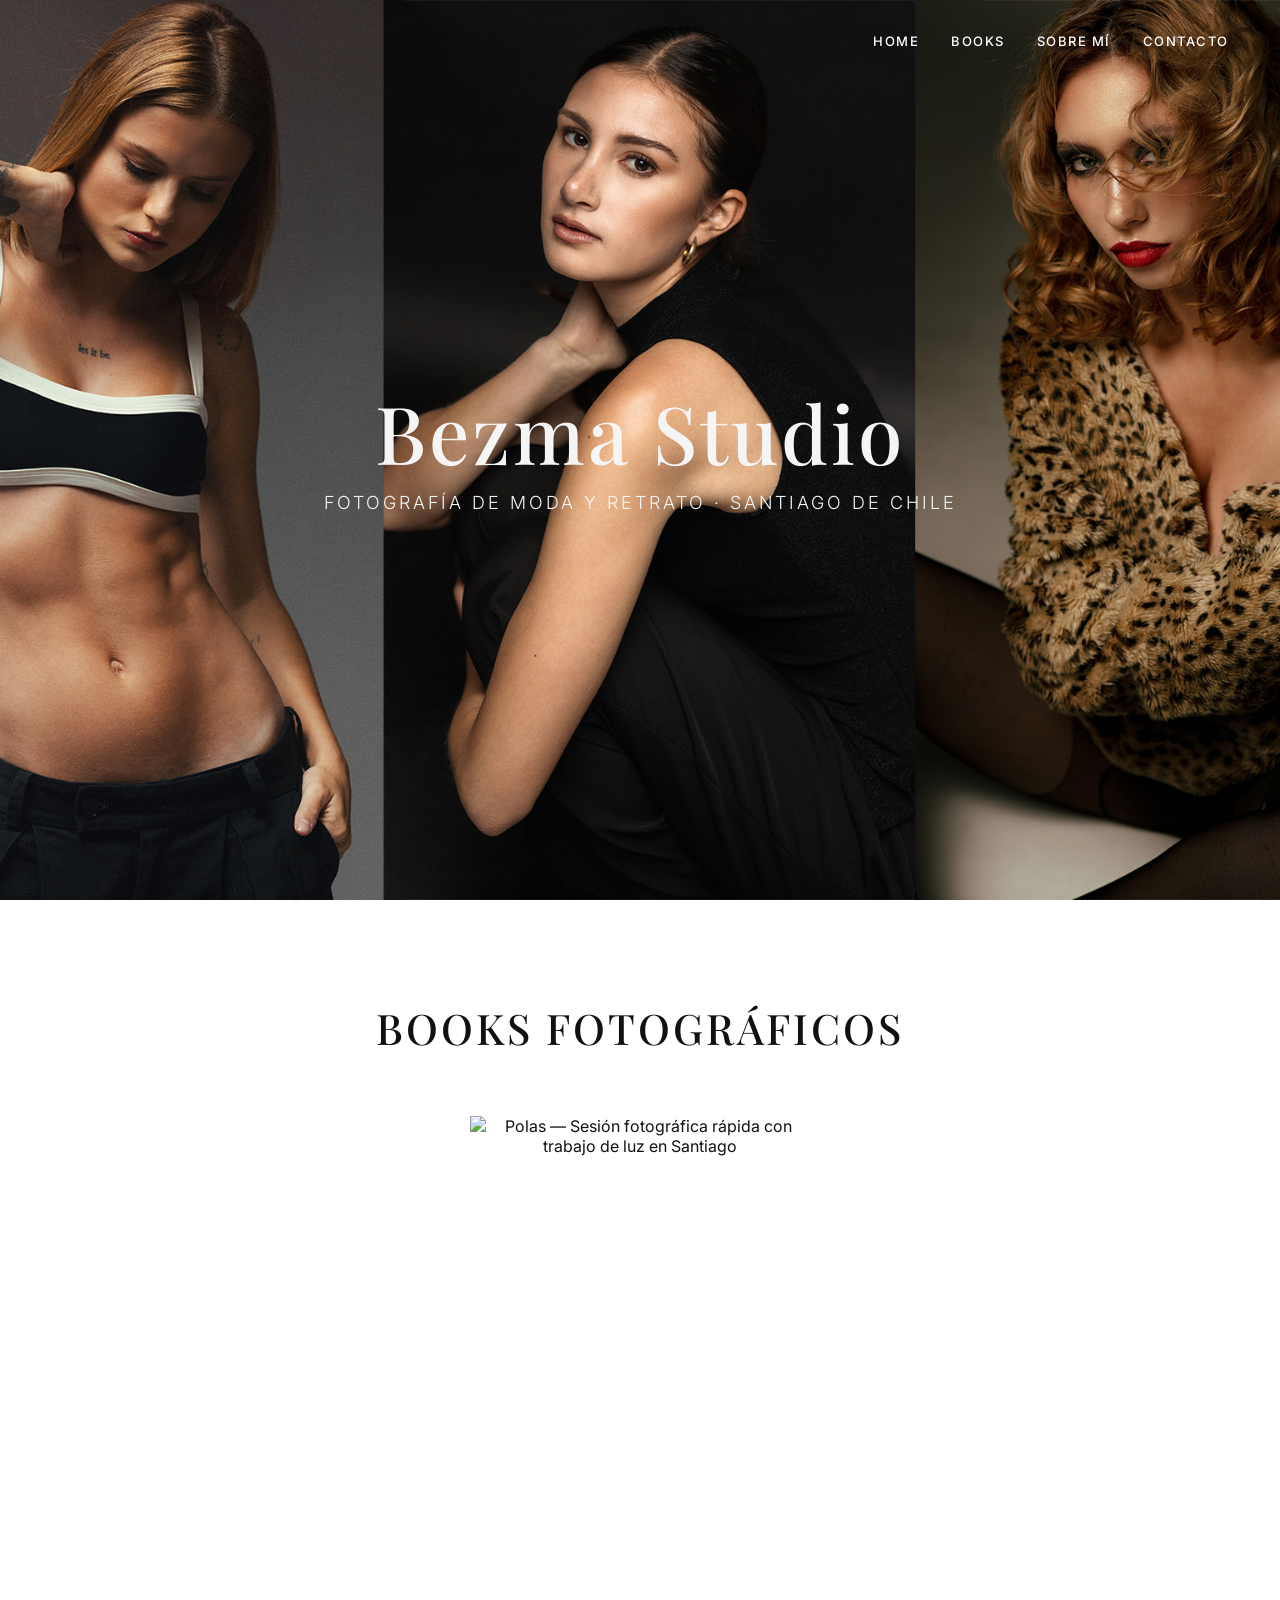
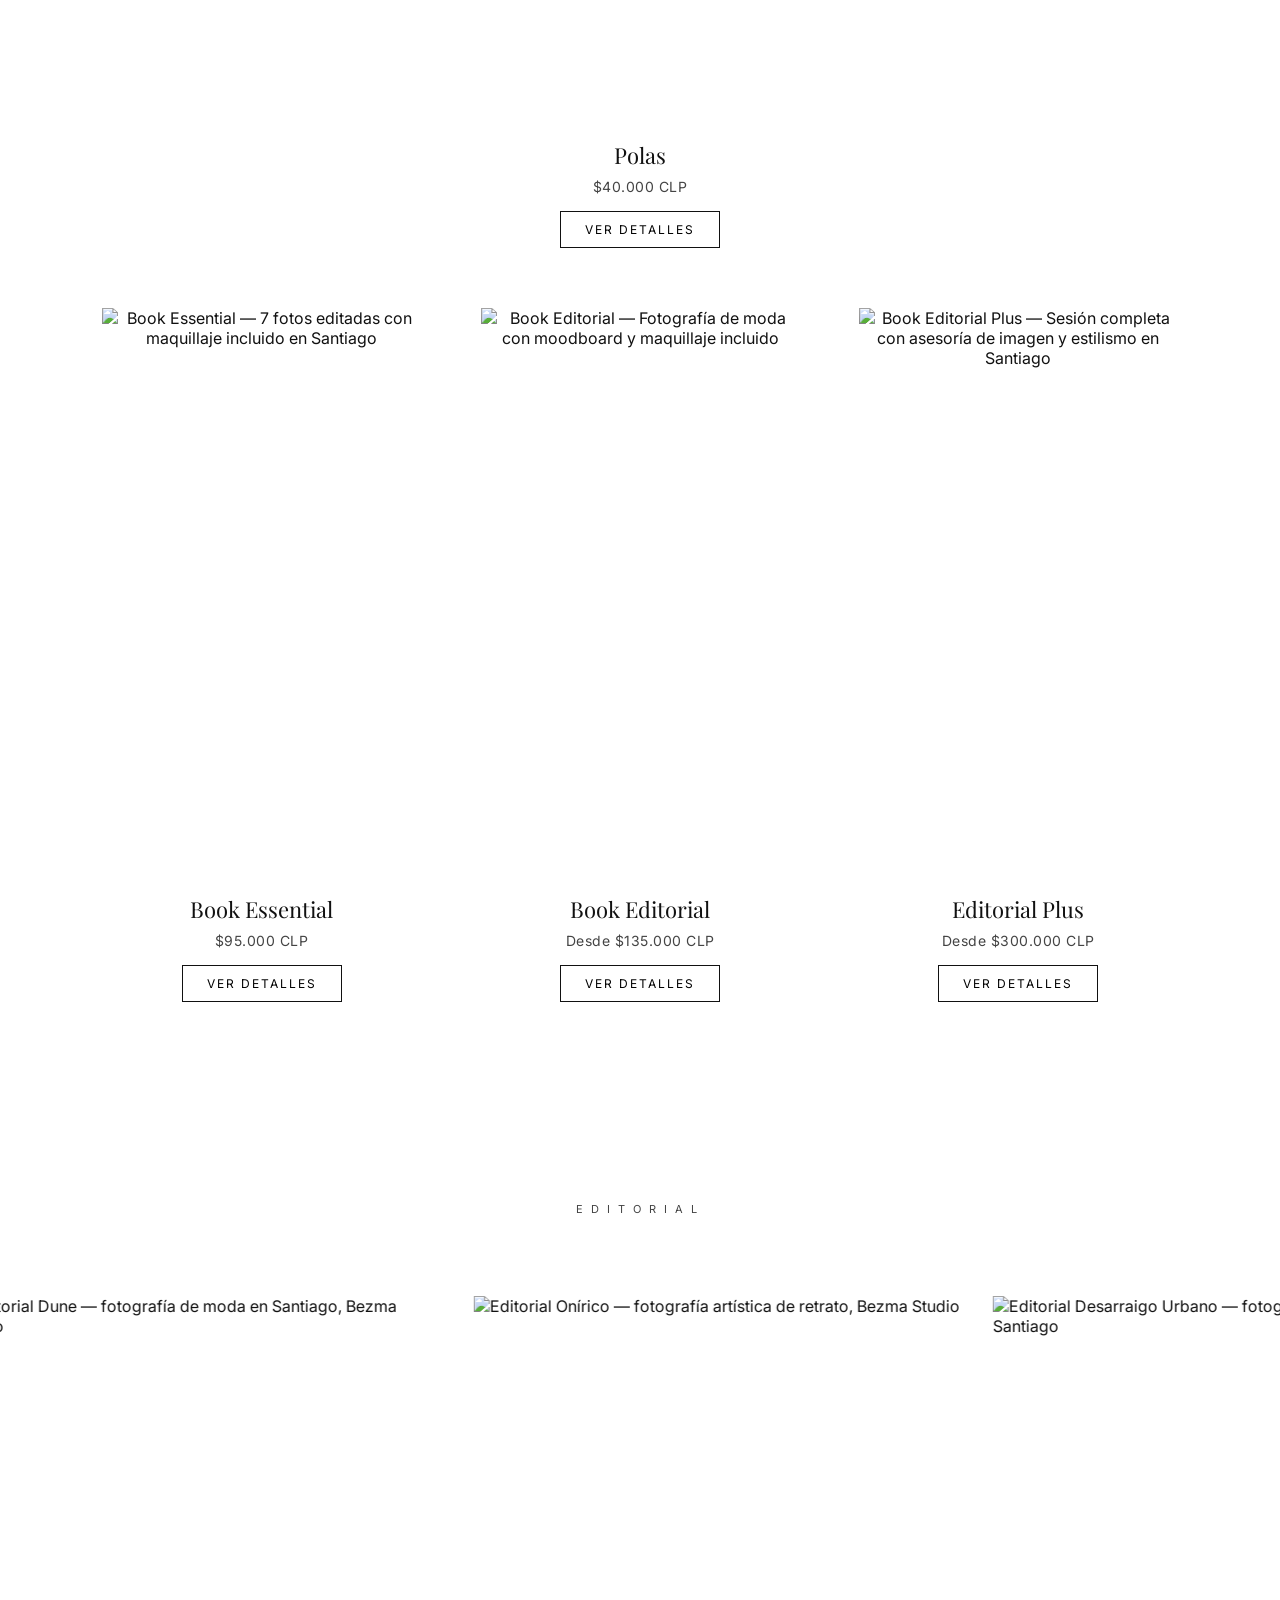
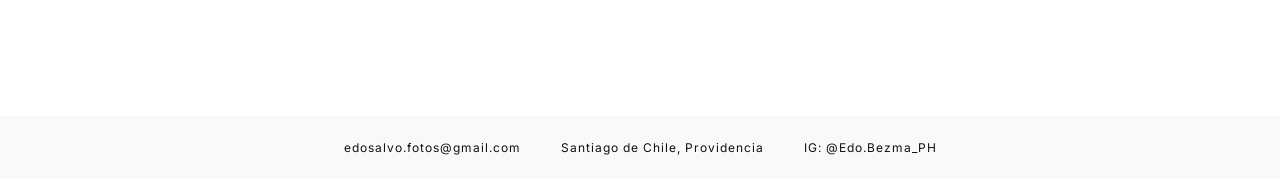
==== index.html @ b90563e1 "metadata" ====
<!DOCTYPE html>
<html lang="es">
<head>
  <meta charset="UTF-8">
  <meta name="viewport" content="width=device-width, initial-scale=1.0">

  <!-- ============================================================ -->
  <!-- SEO: TITLE TAG — Palabra clave principal + marca + ciudad    -->
  <!-- ============================================================ -->
  <title>Bezma Studio | Fotógrafo de Moda y Retrato en Santiago de Chile</title>

  <!-- ============================================================ -->
  <!-- SEO: META DESCRIPTION — 150-160 chars con keywords           -->
  <!-- ============================================================ -->
  <meta name="description" content="Bezma Studio, estudio de fotografía de moda y retrato en Santiago de Chile. Books fotográficos profesionales desde $40.000 CLP. Maquillaje incluido. Agenda tu sesión en Providencia.">

  <!-- ============================================================ -->
  <!-- SEO: KEYWORDS (secundario pero útil para contexto)           -->
  <!-- ============================================================ -->
  <meta name="keywords" content="fotógrafo moda Santiago, book fotográfico Santiago, fotografía retrato Santiago, book profesional Chile, fotógrafo Providencia, sesión fotográfica moda, Bezma Studio">

  <!-- ============================================================ -->
  <!-- SEO: CANONICAL — evita contenido duplicado                   -->
  <!-- ============================================================ -->
  <link rel="canonical" href="https://bezmastudio.com/">

  <!-- ============================================================ -->
  <!-- SEO: ROBOTS                                                  -->
  <!-- ============================================================ -->
  <meta name="robots" content="index, follow">

  <!-- ============================================================ -->
  <!-- SEO: AUTOR Y DATOS DE CONTACTO                              -->
  <!-- ============================================================ -->
  <meta name="author" content="Eduardo Bezmalinovic — Bezma Studio">

  <!-- ============================================================ -->
  <!-- OPEN GRAPH — Compartir en redes sociales (Facebook, etc.)   -->
  <!-- ============================================================ -->
  <meta property="og:type" content="website">
  <meta property="og:url" content="https://bezmastudio.com/">
  <meta property="og:title" content="Bezma Studio | Fotógrafo de Moda y Retrato en Santiago">
  <meta property="og:description" content="Books fotográficos profesionales de moda y retrato en Santiago de Chile. Maquillaje incluido. Agenda tu sesión en Providencia.">
  <meta property="og:image" content="https://bezmastudio.com/images/og-cover.jpg">
  <!-- ↑ Crea una imagen de 1200×630px llamada og-cover.jpg en tu carpeta /images -->
  <meta property="og:locale" content="es_CL">
  <meta property="og:site_name" content="Bezma Studio">

  <!-- ============================================================ -->
  <!-- TWITTER CARD — Compartir en Twitter/X                        -->
  <!-- ============================================================ -->
  <meta name="twitter:card" content="summary_large_image">
  <meta name="twitter:title" content="Bezma Studio | Fotógrafo de Moda y Retrato en Santiago">
  <meta name="twitter:description" content="Books fotográficos profesionales de moda y retrato en Santiago de Chile. Maquillaje incluido. Agenda tu sesión en Providencia.">
  <meta name="twitter:image" content="https://bezmastudio.com/images/og-cover.jpg">

  <!-- ============================================================ -->
  <!-- SCHEMA MARKUP — Datos estructurados para Google              -->
  <!-- LocalBusiness + Photographer                                 -->
  <!-- ============================================================ -->
  <script type="application/ld+json">
  {
    "@context": "https://schema.org",
    "@type": "LocalBusiness",
    "name": "Bezma Studio",
    "description": "Estudio de fotografía de moda y retrato en Santiago de Chile. Books fotográficos profesionales con maquillaje incluido.",
    "url": "https://bezmastudio.com",
    "logo": "https://bezmastudio.com/images/logo.png",
    "image": "https://bezmastudio.com/images/og-cover.jpg",
    "telephone": "",
    "email": "edosalvo.fotos@gmail.com",
    "address": {
      "@type": "PostalAddress",
      "addressLocality": "Providencia",
      "addressRegion": "Región Metropolitana",
      "addressCountry": "CL"
    },
    "geo": {
      "@type": "GeoCoordinates",
      "latitude": -33.4372,
      "longitude": -70.6225
    },
    "priceRange": "$$",
    "openingHoursSpecification": [],
    "sameAs": [
      "https://www.instagram.com/edo.bezma_ph/"
    ],
    "hasOfferCatalog": {
      "@type": "OfferCatalog",
      "name": "Books Fotográficos",
      "itemListElement": [
        {
          "@type": "Offer",
          "name": "Polas",
          "price": "40000",
          "priceCurrency": "CLP",
          "description": "Sesión fotográfica de 30 a 60 minutos. 3 cambios de ropa. Fotos con trabajo de luz, entrega el mismo día."
        },
        {
          "@type": "Offer",
          "name": "Book Essential",
          "price": "95000",
          "priceCurrency": "CLP",
          "description": "7 fotografías editadas en alta calidad. Maquillaje y peinado incluido. 2 cambios de vestuario. Dirección de poses."
        },
        {
          "@type": "Offer",
          "name": "Book Editorial",
          "price": "135000",
          "priceCurrency": "CLP",
          "description": "10 fotografías editadas en alta calidad. Maquillaje y peinado incluido. 3 cambios de vestuario. Moodboard personalizado."
        },
        {
          "@type": "Offer",
          "name": "Book Editorial Plus",
          "price": "300000",
          "priceCurrency": "CLP",
          "description": "20 fotografías editadas. Asesoría de imagen y estilismo. 4 cambios de vestuario. Exploración creativa completa."
        }
      ]
    }
  }
  </script>

  <!-- ============================================================ -->
  <!-- SCHEMA: PERSON / PHOTOGRAPHER                                -->
  <!-- ============================================================ -->
  <script type="application/ld+json">
  {
    "@context": "https://schema.org",
    "@type": "Person",
    "name": "Eduardo Bezmalinovic",
    "jobTitle": "Fotógrafo de Moda y Retrato",
    "worksFor": {
      "@type": "Organization",
      "name": "Bezma Studio"
    },
    "url": "https://bezmastudio.com/about",
    "sameAs": [
      "https://www.instagram.com/edo.bezma_ph/"
    ],
    "address": {
      "@type": "PostalAddress",
      "addressLocality": "Providencia",
      "addressRegion": "Región Metropolitana",
      "addressCountry": "CL"
    }
  }
  </script>

  <!-- ============================================================ -->
  <!-- SCHEMA: BREADCRUMB                                           -->
  <!-- ============================================================ -->
  <script type="application/ld+json">
  {
    "@context": "https://schema.org",
    "@type": "BreadcrumbList",
    "itemListElement": [
      {
        "@type": "ListItem",
        "position": 1,
        "name": "Home",
        "item": "https://bezmastudio.com/"
      }
    ]
  }
  </script>

  <!-- ============================================================ -->
  <!-- FAVICON — Agrega tu favicon en la raíz del proyecto          -->
  <!-- ============================================================ -->
  <link rel="icon" type="image/png" href="/favicon.png">
  <link rel="apple-touch-icon" href="/apple-touch-icon.png">

  <!-- ============================================================ -->
  <!-- PERFORMANCE: Preconnect a fuentes de Google                  -->
  <!-- ============================================================ -->
  <link rel="preconnect" href="https://fonts.googleapis.com">
  <link rel="preconnect" href="https://fonts.gstatic.com" crossorigin>

  <!-- Fuentes -->
  <link href="https://fonts.googleapis.com/css2?family=Inter:wght@300;400;500&family=Playfair+Display:wght@400;500;600&display=swap" rel="stylesheet">

  <!-- CSS -->
  <link rel="stylesheet" href="style.css">
</head>

<body class="home-page is-loading">

  <!-- MENÚ -->
  <header>
    <nav class="menu menu-overlay" aria-label="Navegación principal">
      <ul>
        <li><a href="#home">Home</a></li>
        <li><a href="#books">Books</a></li>
        <li><a href="/about">Sobre mí</a></li>
        <li><a href="/contact">Contacto</a></li>
      </ul>
    </nav>
  </header>


  <!-- ================================================== -->
  <!-- HOME / SLIDESHOW                                   -->
  <!-- Agrega aquí tus fotos de portada (3 recomendadas) -->
  <!-- Formato ideal: horizontal, mínimo 1920×1080px     -->
  <!-- ================================================== -->
  <section id="home" class="slideshow-section dark-section" aria-label="Fotografía de moda y retrato en Santiago de Chile">
    <div class="slideshow">

      <img src="images/slide1.jpg" class="active"
           alt="Sesión de fotografía de moda en estudio — Bezma Studio Santiago"
           crossorigin="anonymous">

      <img src="images/slide2.jpg"
           alt="Book fotográfico profesional con maquillaje incluido — Bezma Studio Providencia"
           crossorigin="anonymous">

      <img src="images/slide3.jpg"
           alt="Fotografía editorial de retrato — Bezma Studio Chile"
           crossorigin="anonymous">

    </div>

    <!-- Hero con copywriting optimizado para SEO y conversión -->
    <div class="hero-text adaptive-text dark">
      <h1>Bezma Studio</h1>
      <p>Fotografía de Moda y Retrato · Santiago de Chile</p>
      <!-- ↑ MEJORA SEO: Incluye ciudad y especialidad para búsquedas locales -->
    </div>
  </section>


  <!-- ================================================== -->
  <!-- BOOKS                                              -->
  <!-- Cada .book tiene: imagen, título, precio, desc.    -->
  <!-- ================================================== -->

  <!-- SEO: h2 con keyword de la sección -->
  <section id="books" aria-label="Books fotográficos profesionales en Santiago">
    <h2>Books Fotográficos</h2>

    <!-- POLAS -->
    <div class="books-grid books-grid--top">
      <div class="book"
           data-title="Polas"
           data-price="$40.000 CLP"
           data-description="• Todas las fotos con trabajo de luz • Se entrega el mismo día de la sesión • 3 cambios de ropa • Sesión de 30 minutos a 1 hora • No incluye maquillaje ni peinado">
        <img src="images/polas.jpg"
             alt="Polas — Sesión fotográfica rápida con trabajo de luz en Santiago"
             loading="lazy">
        <h3>Polas</h3>
        <p>$40.000 CLP</p>
        <button class="details-btn">Ver detalles</button>
      </div>
    </div>

    <!-- GRILLA DE BOOKS -->
    <div class="books-grid">

      <div class="book"
           data-title="Book Essential"
           data-price="$95.000 CLP"
           data-description="• 7 fotografías editadas en alta calidad, entregadas en formato digital • Maquillaje y peinado incluido • 2 cambios de vestuario • Dirección de poses durante toda la sesión">
        <img src="images/book1.jpg"
             alt="Book Essential — 7 fotos editadas con maquillaje incluido en Santiago"
             loading="lazy">
        <h3>Book Essential</h3>
        <p>$95.000 CLP</p>
        <button class="details-btn">Ver detalles</button>
      </div>

      <div class="book"
           data-title="Book Editorial"
           data-price="$135.000 CLP"
           data-description="• 10 fotografías editadas en alta calidad, entregadas en formato digital • Maquillaje y peinado incluido • 3 cambios de vestuario • Creación de Moodboard para trabajar en tu sesión • Dirección de poses durante la sesión">
        <img src="images/book2.jpg"
             alt="Book Editorial — Fotografía de moda con moodboard y maquillaje incluido"
             loading="lazy">
        <h3>Book Editorial</h3>
        <p>Desde $135.000 CLP</p>
        <button class="details-btn">Ver detalles</button>
      </div>

      <div class="book"
           data-title="Book Editorial Plus"
           data-price="$300.000 CLP"
           data-description="• Incluye todo el Book Editorial • 20 fotografías editadas en alta calidad, entregadas en formato digital • Asesoria de imagen y estilismo • 4 cambios de vestuario • Mayor exploración creativa y variedad de tomas dentro de la sesión">
        <img src="images/book3.jpg"
             alt="Book Editorial Plus — Sesión completa con asesoría de imagen y estilismo en Santiago"
             loading="lazy">
        <h3>Editorial Plus</h3>
        <p>Desde $300.000 CLP</p>
        <button class="details-btn">Ver detalles</button>
      </div>

    </div>
  </section>


  <!-- ================================================== -->
  <!-- EDITORIAL — CARRUSEL                               -->
  <!-- ================================================== -->
  <section class="editorial-section" id="editorial" aria-label="Editoriales fotográficas de moda">
    <h2 class="section-title">Editorial</h2>
    <div class="editorial-wrapper">
      <div class="editorial-track">

        <a href="/dune" class="editorial-card" target="_blank" rel="noopener"
           aria-label="Ver editorial Dune — fotografía de moda">
          <img src="images/editorial1.jpg"
               alt="Editorial Dune — fotografía de moda en Santiago, Bezma Studio"
               loading="lazy">
        </a>

        <a href="/onirico" class="editorial-card" target="_blank" rel="noopener"
           aria-label="Ver editorial Onírico — fotografía artística de retrato">
          <img src="images/editorial2.jpg"
               alt="Editorial Onírico — fotografía artística de retrato, Bezma Studio"
               loading="lazy">
        </a>

        <a href="/desarraigo-urbano" class="editorial-card" target="_blank" rel="noopener"
           aria-label="Ver editorial Desarraigo Urbano — fotografía de moda urbana">
          <img src="images/editorial3.jpg"
               alt="Editorial Desarraigo Urbano — fotografía de moda urbana en Santiago"
               loading="lazy">
        </a>

        <a href="/segunda-piel" class="editorial-card" target="_blank" rel="noopener"
           aria-label="Ver editorial Segunda Piel — fotografía de moda Santiago">
          <img src="images/editorial4.jpg"
               alt="Editorial Segunda Piel — fotografía de moda, Bezma Studio Chile"
               loading="lazy">
        </a>

      </div>
    </div>
  </section>


  <!-- MODAL -->
  <div id="book-modal" class="modal" role="dialog" aria-modal="true" aria-labelledby="modal-title">
    <div class="modal-content">
      <span class="close" aria-label="Cerrar">&times;</span>
      <h3 id="modal-title"></h3>
      <p id="modal-price"></p>
      <p id="modal-description"></p>
      <a id="modal-whatsapp" href="#" target="_blank" rel="noopener" class="whatsapp-btn">
        Agendar sesión
      </a>
    </div>
  </div>


  <!-- ============================================================ -->
  <!-- FOOTER con datos de contacto estructurados semánticamente    -->
  <!-- ============================================================ -->
  <footer class="footer-line" itemscope itemtype="https://schema.org/LocalBusiness">
    <div class="footer-content">
      <a href="mailto:edosalvo.fotos@gmail.com"
         itemprop="email">edosalvo.fotos@gmail.com</a>
      <span itemprop="address" itemscope itemtype="https://schema.org/PostalAddress">
        <span itemprop="addressLocality">Santiago de Chile</span>,
        <span itemprop="addressRegion">Providencia</span>
      </span>
      <a href="https://www.instagram.com/edo.bezma_ph/" target="_blank" rel="noopener"
         itemprop="sameAs">IG: @Edo.Bezma_PH</a>
    </div>
  </footer>


  <!-- JS -->
  <script src="js/menu.js"></script>
  <script src="js/home.js"></script>
  <script src="js/editorial.js"></script>
  <script src="js/modal.js"></script>
  <script src="js/pagetransitions.js"></script>

</body>
</html>
---- style.css ----
/* ============================================================
   BEZMA STUDIO — style.css
   Última revisión: producción
   ============================================================ */


/* ============================================================
   1. RESET & VARIABLES
   ============================================================ */

*, *::before, *::after {
  margin: 0;
  padding: 0;
  box-sizing: border-box;
}

:root {
  --color-bg:       #ffffff;
  --color-text:     #111111;
  --color-muted:    #444444;
  --color-border:   #111111;
  --color-footer-bg:#f9f9f9;
  --font-display:   'Playfair Display', serif;
  --font-body:      'Inter', sans-serif;
  --transition-base: 0.4s ease;
}

html {
  scroll-behavior: smooth;
}

body {
  font-family: var(--font-body);
  background: var(--color-bg);
  color: var(--color-text);
  opacity: 1;
  transition: opacity 0.5s;
  will-change: opacity;
}

/* Fade in/out para page transitions */
body.is-loading,
body.fade-out {
  opacity: 0;
}


/* ============================================================
   2. MENÚ
   ============================================================ */

.menu {
  position: fixed;
  top: 0;
  right: 0;
  width: 100%;
  z-index: 10000;
  padding: 30px 4%;
  display: flex;
  justify-content: flex-end;
  background: transparent;
  transition: opacity 0.5s ease, background 0.4s ease;
}

.menu ul {
  list-style: none;
  display: flex;
  gap: 32px;
}

.menu a {
  text-decoration: none;
  font-weight: 500;
  font-size: 13px;
  letter-spacing: 1.5px;
  text-transform: uppercase;
  transition: color var(--transition-base), opacity var(--transition-base);
}

.menu a:hover {
  opacity: 0.6;
}

/* Colores adaptativos en Home */
.menu.light a { color: #ffffff; }
.menu.dark  a { color: #111111; }

/* Páginas internas — fondo blanco fijo */
body.about-page   .menu,
body.contact-page .menu {
  background: var(--color-bg);
}

body.about-page   .menu a,
body.contact-page .menu a {
  color: var(--color-text);
}


/* ============================================================
   3. HOME — SLIDESHOW
   ============================================================ */

.slideshow-section {
  position: relative;
  height: 100vh;
  overflow: hidden;
}

.slideshow img {
  width: 100%;
  height: 100%;
  object-fit: cover;
  position: absolute;
  top: 0;
  left: 0;
  opacity: 0;
  transition: opacity 2s ease;
  /* Evita taint en canvas para getBrightness */
  cross-origin: anonymous;
}

.slideshow img.active {
  opacity: 1;
}


/* ============================================================
   4. HERO
   ============================================================ */

.hero-text {
  position: absolute;
  top: 50%;
  left: 50%;
  transform: translate(-50%, -50%);
  text-align: center;
  will-change: transform;
  pointer-events: none;
}

.hero-text h1 {
  font-family: var(--font-display);
  font-size: clamp(44px, 8vw, 80px);
  font-weight: 500;
  letter-spacing: 3px;
  line-height: 1.1;
}

.hero-text p {
  font-family: var(--font-body);
  font-size: clamp(13px, 2vw, 18px);
  margin-top: 16px;
  letter-spacing: 3px;
  font-weight: 300;
  text-transform: uppercase;
}

.adaptive-text.light { color: #f5f5f5; }
.adaptive-text.dark  { color: #111111; }


/* ============================================================
   5. BOOKS
   ============================================================ */

section {
  scroll-margin-top: 100px;
}

#books {
  min-height: 100vh;
  padding: 100px 8% 80px;
  text-align: center;
  display: flex;
  flex-direction: column;
}

#books h2 {
  font-family: var(--font-display);
  font-size: clamp(28px, 4vw, 42px);
  font-weight: 500;
  letter-spacing: 3px;
  margin-bottom: 60px;
  text-transform: uppercase;
}

.books-grid {
  display: grid;
  grid-template-columns: repeat(auto-fit, minmax(280px, 1fr));
  gap: 60px;
}

.book img {
  width: 100%;
  height: auto;
  aspect-ratio: 9 / 16; /* proporción vertical 1080×1920 */
  object-fit: cover;
  transition: transform var(--transition-base);
  cursor: pointer;
  display: block;
}

.book img:hover {
  transform: scale(1.03);
}

.book h3 {
  font-family: var(--font-display);
  font-size: 22px;
  margin-top: 20px;
  font-weight: 400;
}

.book p {
  font-family: var(--font-body);
  font-size: 14px;
  margin: 8px 0 16px;
  color: var(--color-muted);
  letter-spacing: 0.5px;
}

.book button {
  font-family: var(--font-body);
  font-size: 12px;
  letter-spacing: 2px;
  text-transform: uppercase;
  padding: 10px 24px;
  border: 1px solid var(--color-border);
  background: transparent;
  cursor: pointer;
  transition: background var(--transition-base), color var(--transition-base);
}

.book button:hover {
  background: var(--color-text);
  color: var(--color-bg);
}


/* ============================================================
   6. EDITORIAL — CARRUSEL INFINITO
   ============================================================ */

.editorial-section {
  padding: 120px 0 100px;
  overflow: hidden;
  background: var(--color-bg);
}

.section-title {
  text-align: center;
  font-family: var(--font-body);
  font-size: 11px;
  letter-spacing: 8px;
  font-weight: 400;
  text-transform: uppercase;
  margin-bottom: 80px;
  color: var(--color-muted);
}

.editorial-wrapper {
  position: relative;
  overflow: hidden;
  width: 100%;
  cursor: grab;
}

.editorial-wrapper:active {
  cursor: grabbing;
}

.editorial-track {
  display: flex;
  gap: 32px;
  will-change: transform;
}

.editorial-card {
  flex: 0 0 38%;
  text-decoration: none;
  color: inherit;
  display: block;
}

.editorial-card img {
  width: 100%;
  height: 320px;
  object-fit: cover;
  transition: transform 0.6s ease;
  display: block;
}

.editorial-card:hover img {
  transform: scale(1.04);
}

.editorial-card h3 {
  margin-top: 16px;
  font-family: var(--font-display);
  font-size: 16px;
  letter-spacing: 2px;
  font-weight: 400;
  text-align: center;
}


/* ============================================================
   7. MODAL
   ============================================================ */

.modal {
  display: none;
  position: fixed;
  z-index: 50000;
  inset: 0;
  background: rgba(0, 0, 0, 0.45);
  justify-content: center;
  align-items: center;
  padding: 20px;
}

.modal-content {
  background: rgba(255, 255, 255, 0.96);
  backdrop-filter: blur(12px);
  -webkit-backdrop-filter: blur(12px);
  padding: 48px 40px;
  border-radius: 4px;
  width: 100%;
  max-width: 560px;
  max-height: 90vh;
  overflow-y: auto;
  text-align: left;
  position: relative;
}

.modal-content h3 {
  font-family: var(--font-display);
  font-size: 28px;
  font-weight: 400;
  margin-bottom: 16px;
}

.modal-content p {
  font-family: var(--font-body);
  font-size: 15px;
  line-height: 1.7;
  color: var(--color-muted);
  margin-bottom: 10px;
}

.modal .close {
  position: absolute;
  top: 16px;
  right: 20px;
  font-size: 24px;
  cursor: pointer;
  color: var(--color-text);
  font-weight: 300;
  line-height: 1;
  transition: opacity var(--transition-base);
}

.modal .close:hover {
  opacity: 0.5;
}


/* ============================================================
   8. ABOUT
   ============================================================ */

/* Desktop: página estática sin scroll */
body.about-page {
  overflow: hidden;
  height: 100vh;
}

.about-section {
  height: 100vh;
  display: flex;
  justify-content: center;
  align-items: center;
  padding: 120px 8% 80px;
  box-sizing: border-box;
  overflow: hidden;
}

/* Móvil: scroll libre, todo visible */
@media screen and (max-width: 600px) {
  body.about-page {
    overflow-y: auto;
    height: auto;
  }

  .about-section {
    height: auto;
    min-height: 100vh;
    overflow: visible;
    padding: 100px 6% 40px;
  }

  .about-container {
    flex-direction: column;
    align-items: center;
    text-align: center;
    gap: 24px;
  }

  .about-image img {
    width: 160px;
  }

  .about-text h2 {
    font-size: 26px;
    margin-bottom: 14px;
  }

  .about-text p {
    font-size: 14px;
    line-height: 1.75;
  }
}

.about-container {
  display: flex;
  align-items: center;
  justify-content: center;
  gap: clamp(40px, 6vw, 100px);
  max-width: 1000px;
  margin: 0 auto;
  width: 100%;
}

.about-image {
  flex: 0 0 auto;
}

.about-image img {
  width: clamp(180px, 25vw, 320px);
  height: auto;
  object-fit: cover;
  display: block;
}

.about-text {
  flex: 1;
  min-width: 0;
  max-width: 500px;
}

.about-text h2 {
  font-family: var(--font-display);
  font-size: clamp(28px, 4vw, 42px);
  font-weight: 400;
  margin-bottom: 28px;
}

.about-text p {
  font-family: var(--font-body);
  font-size: 15px;
  line-height: 1.85;
  margin-bottom: 18px;
  color: var(--color-muted);
}


/* ============================================================
   9. CONTACT
   ============================================================ */

.page-wrapper {
  display: flex;
  flex-direction: column;
  min-height: 100vh;
}

main.contact-main {
  flex: 1;
  display: flex;
  align-items: center;
  justify-content: center;
  padding: 120px 8% 60px;
}

.contact-section {
  text-align: center;
}

.contact-section h2 {
  font-family: var(--font-display);
  font-size: clamp(28px, 4vw, 42px);
  font-weight: 400;
  margin-bottom: 24px;
}

.contact-section p {
  font-family: var(--font-body);
  font-size: 15px;
  line-height: 1.7;
  margin-bottom: 14px;
  color: var(--color-muted);
}

.social-links {
  margin-top: 32px;
}

.social-links a {
  font-family: var(--font-body);
  display: inline-block;
  color: var(--color-text);
  text-decoration: none;
  font-size: 13px;
  letter-spacing: 2px;
  text-transform: uppercase;
  border-bottom: 1px solid var(--color-text);
  padding-bottom: 2px;
  transition: opacity var(--transition-base);
}

.social-links a:hover {
  opacity: 0.5;
}


/* ============================================================
   10. FOOTER
   ============================================================ */

footer.footer-line {
  padding: 24px 8%;
  background: var(--color-footer-bg);
  font-family: var(--font-body);
  font-size: 12px;
  letter-spacing: 1px;
  color: var(--color-text);
  display: flex;
  justify-content: center;
  align-items: center;
}

.footer-content {
  display: flex;
  justify-content: center;
  align-items: center;
  gap: 40px;
  flex-wrap: wrap;
  text-align: center;
}

footer.footer-line a {
  color: var(--color-text);
  text-decoration: none;
  transition: opacity var(--transition-base);
}

footer.footer-line a:hover {
  opacity: 0.5;
}


/* ============================================================
   11. RESPONSIVE
   ============================================================ */

@media screen and (max-width: 900px) {
  .editorial-card { flex: 0 0 60%; }
  .editorial-card img { height: 280px; }
}

@media screen and (max-width: 600px) {
  /* Menú */
  .menu {
    padding: 18px 5%;
  }
  .menu ul {
    gap: 20px;
  }
  .menu a {
    font-size: 11px;
    letter-spacing: 1px;
  }

  /* About */
  .about-container {
    flex-direction: column;
    text-align: center;
  }
  .about-text p {
    font-size: 14px;
  }

  /* Editorial */
  .editorial-card { flex: 0 0 85%; }
  .editorial-card img { height: 260px; }

  /* Footer — legible en móvil */
  .footer-content {
    gap: 16px;
    font-size: 11px;
  }
  footer.footer-line {
    padding: 20px 5%;
  }

  /* Modal */
  .modal-content {
    padding: 36px 24px;
  }
}


/* ============================================================
   MODAL — lista de descripción
   ============================================================ */

#modal-description ul {
  list-style: none;
  margin-top: 8px;
}

#modal-description ul li {
  font-family: var(--font-body);
  font-size: 14px;
  line-height: 1.7;
  color: var(--color-muted);
  padding: 6px 0;
  border-bottom: 1px solid rgba(0,0,0,0.06);
  padding-left: 16px;
  position: relative;
}

#modal-description ul li::before {
  content: '—';
  position: absolute;
  left: 0;
  color: #bbb;
}


/* ============================================================
   MODAL — botón Agendar (WhatsApp)
   ============================================================ */

.whatsapp-btn {
  display: inline-block;
  margin-top: 28px;
  padding: 12px 32px;
  font-family: var(--font-body);
  font-size: 12px;
  letter-spacing: 2.5px;
  text-transform: uppercase;
  text-decoration: none;
  color: var(--color-bg);
  background: var(--color-text);
  border: 1px solid var(--color-text);
  transition: background 0.3s ease, color 0.3s ease;
  cursor: pointer;
}

.whatsapp-btn:hover {
  background: transparent;
  color: var(--color-text);
}


/* ============================================================
   BOOKS — card Polas centrada arriba
   ============================================================ */

.books-grid--top {
  display: flex;
  justify-content: center;
  margin-bottom: 60px;
}

.books-grid--top .book {
  width: 100%;
  max-width: 340px;
}


/* ============================================================
   MODAL — aparición suave
   ============================================================ */

.modal {
  opacity: 0;
  transition: opacity 0.35s ease;
  pointer-events: none;
}

.modal.is-open {
  opacity: 1;
  pointer-events: all;
}

.modal-content {
  transform: translateY(18px);
  transition: transform 0.4s cubic-bezier(0.22, 1, 0.36, 1), opacity 0.35s ease;
  opacity: 0;
}

.modal.is-open .modal-content {
  transform: translateY(0);
  opacity: 1;
}
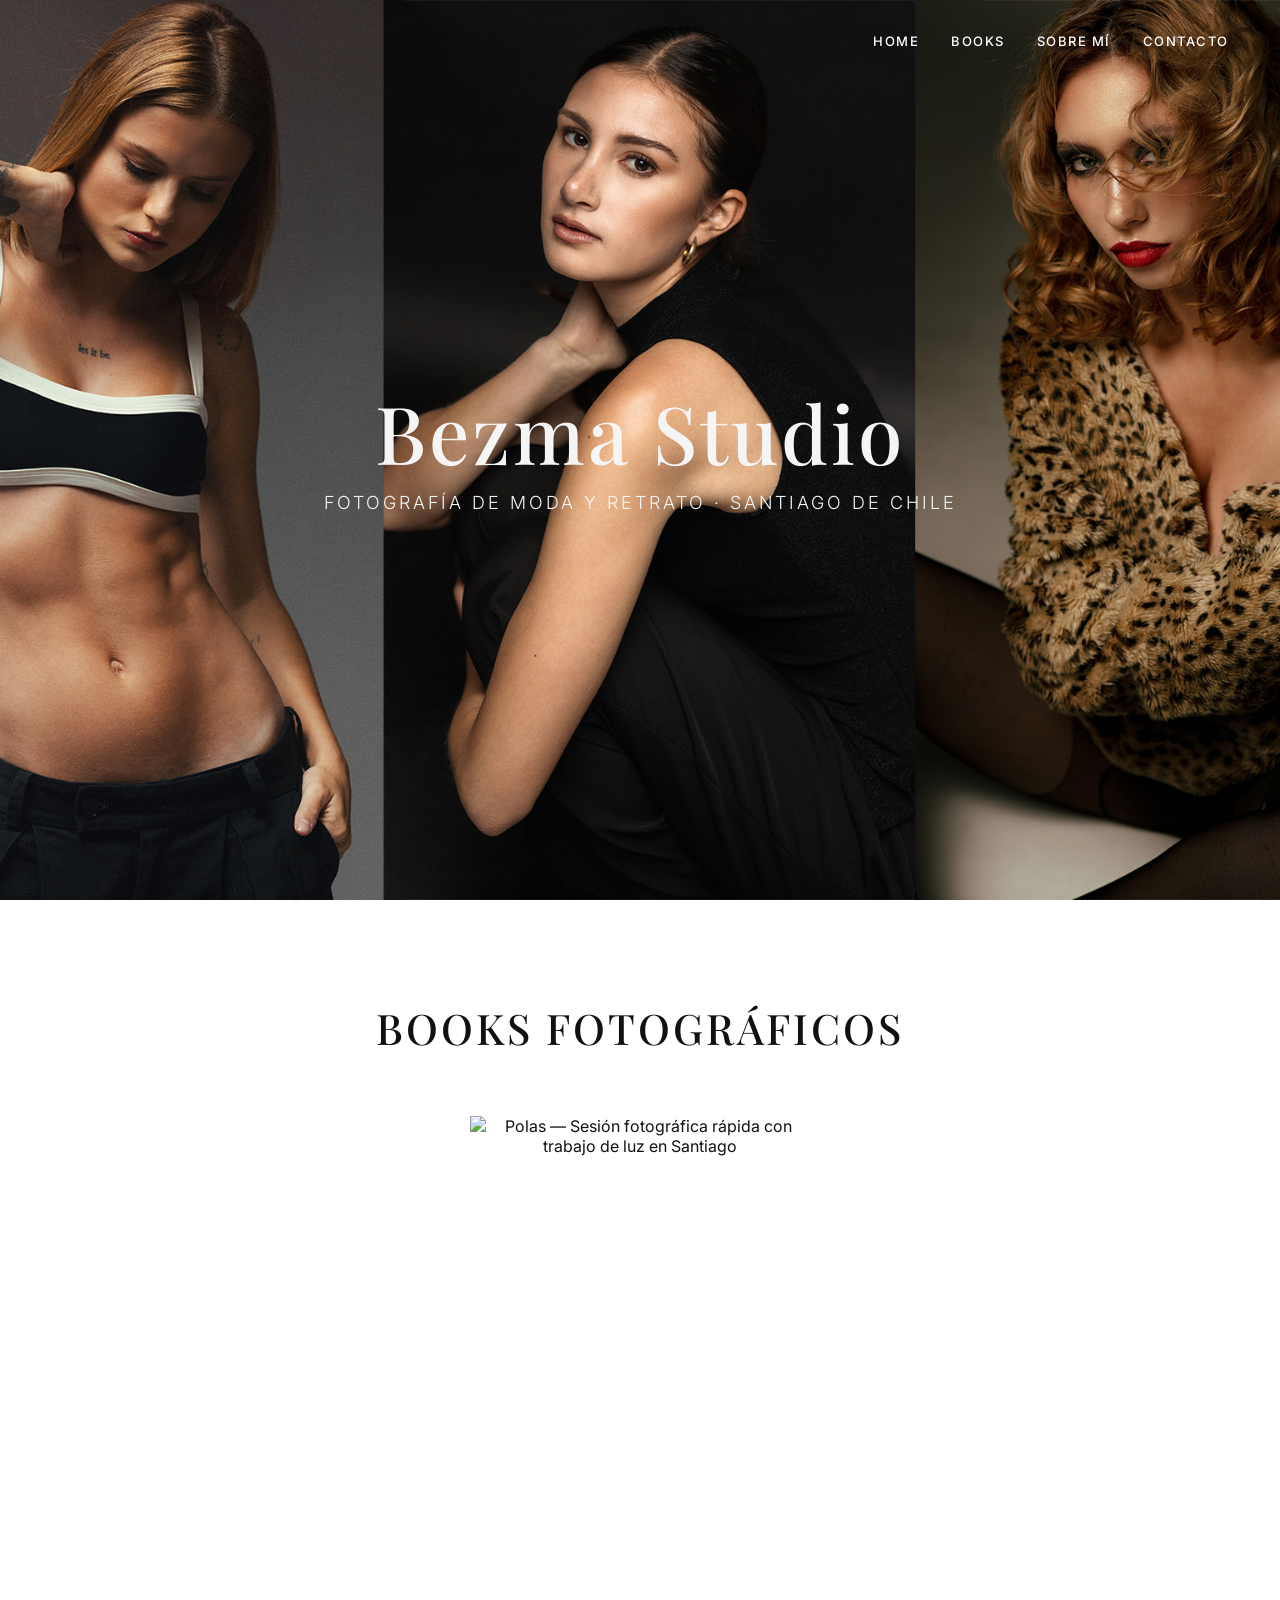
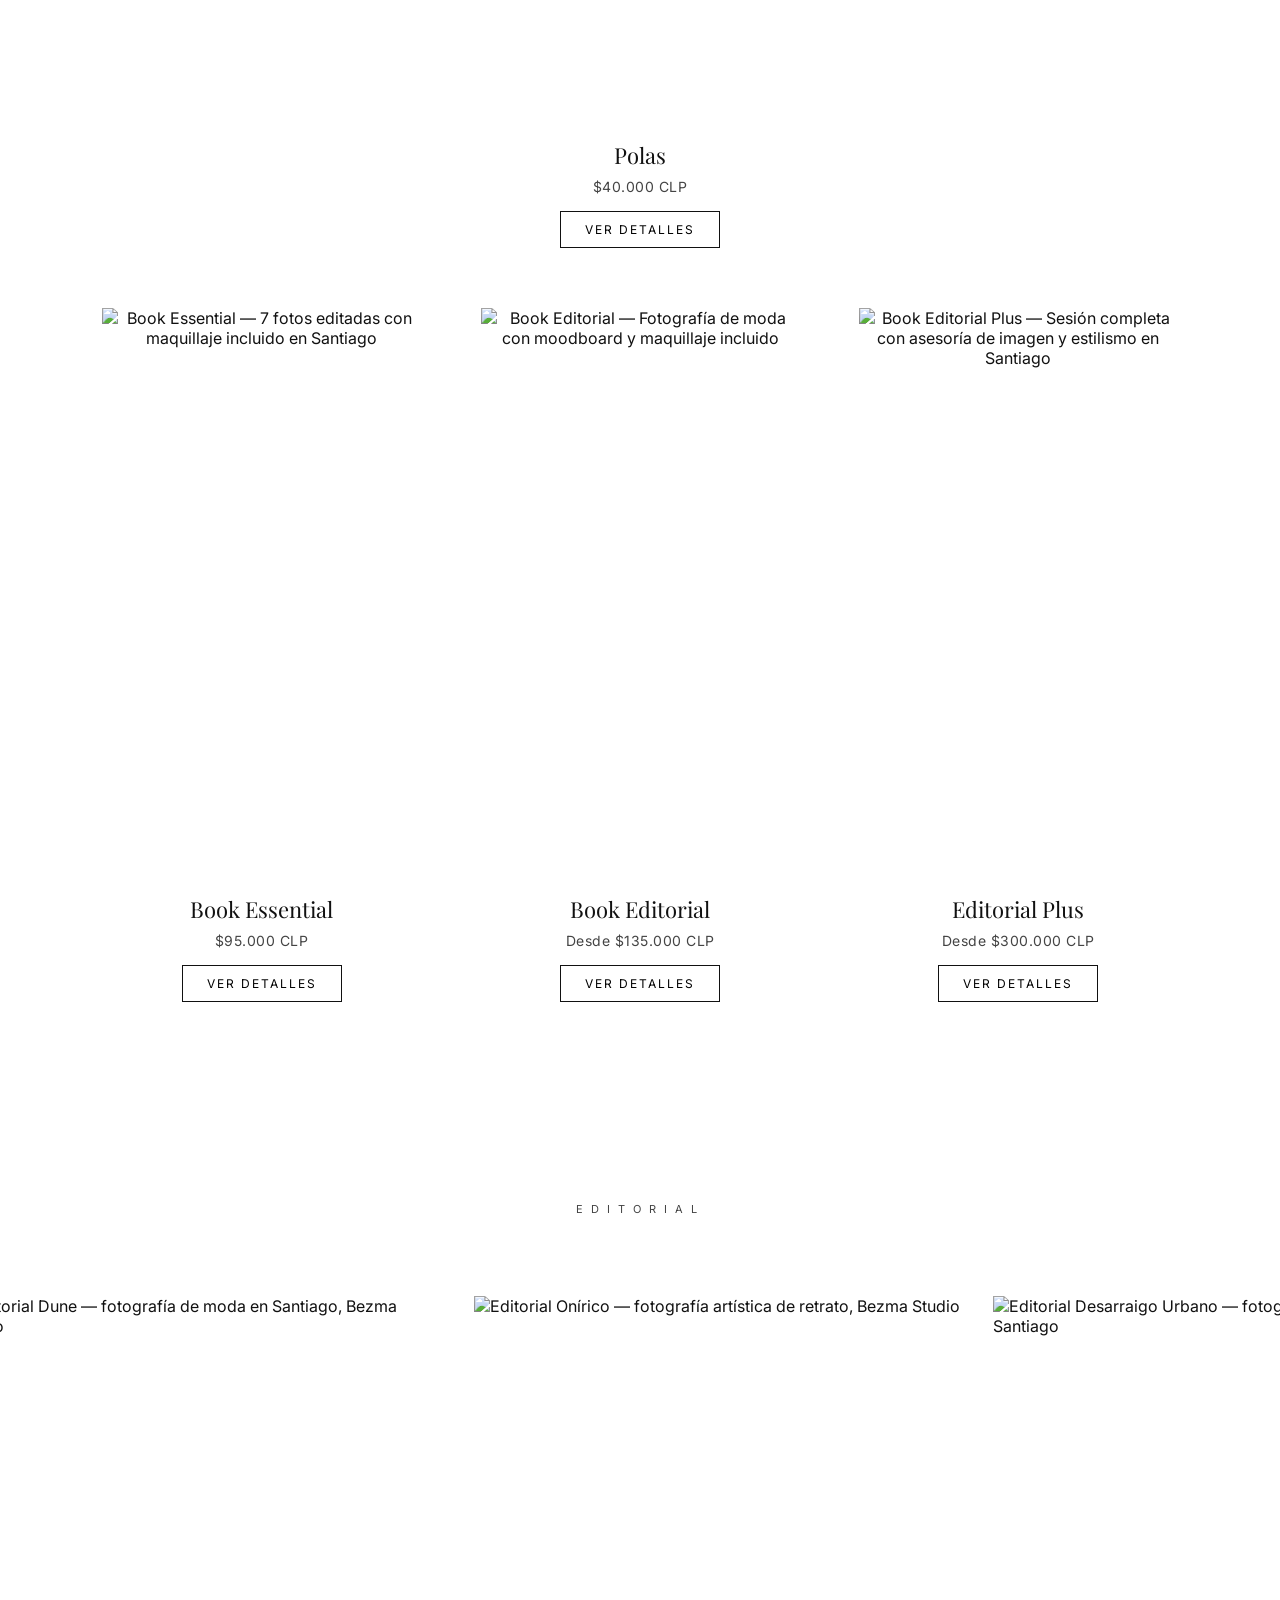
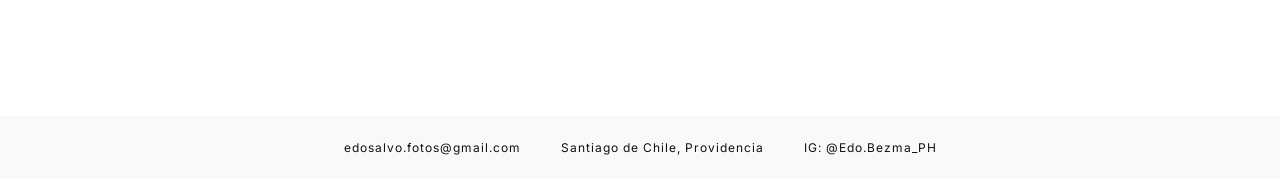
==== commit 22f3ca8e: "x" ====
--- a/index.html
+++ b/index.html
@@ -354,7 +354,7 @@
 
 
   <!-- ============================================================ -->
-  <!-- FOOTER con datos de contacto estructurados semánticamente    -->
+  <!-- FOOTER con datos de contacto estructurados semánticamente     -->
   <!-- ============================================================ -->
   <footer class="footer-line" itemscope itemtype="https://schema.org/LocalBusiness">
     <div class="footer-content">
--- a/style.css
+++ b/style.css
@@ -705,4 +705,4 @@
 .modal.is-open .modal-content {
   transform: translateY(0);
   opacity: 1;
-}
+}
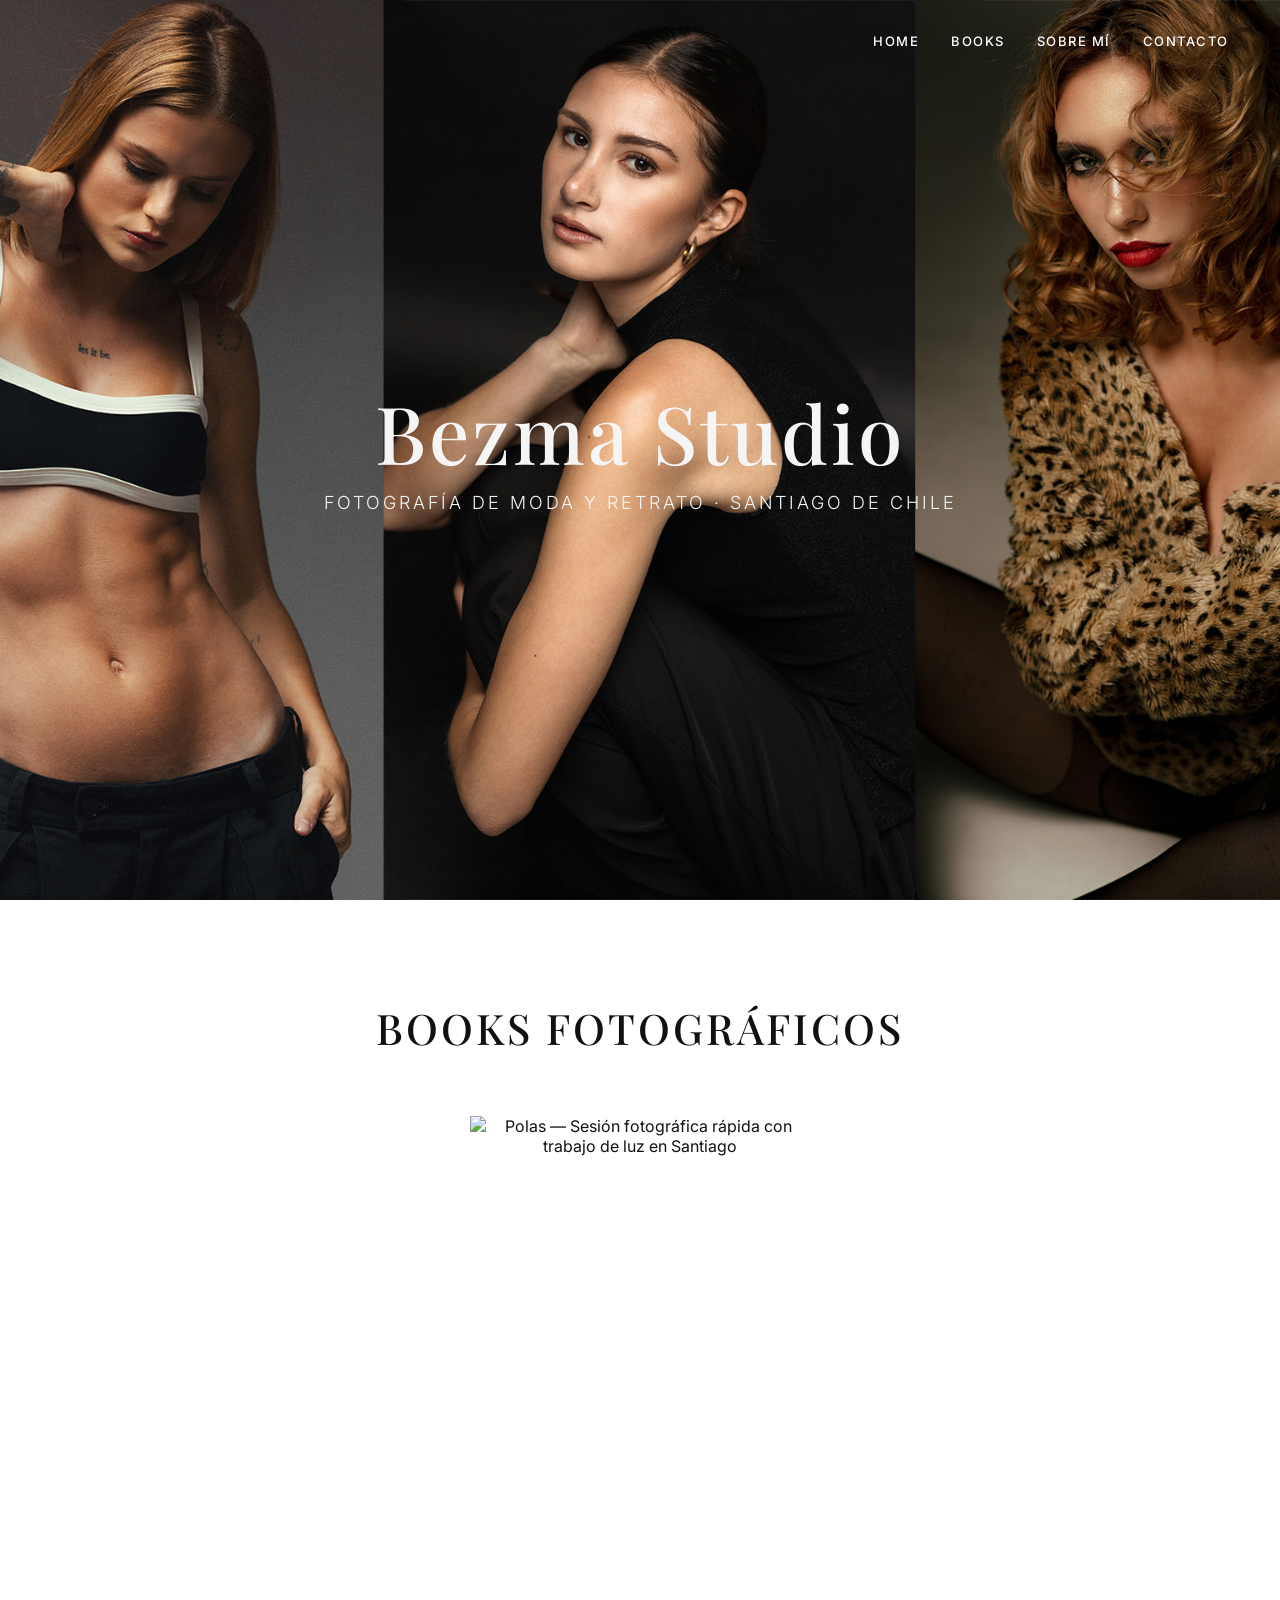
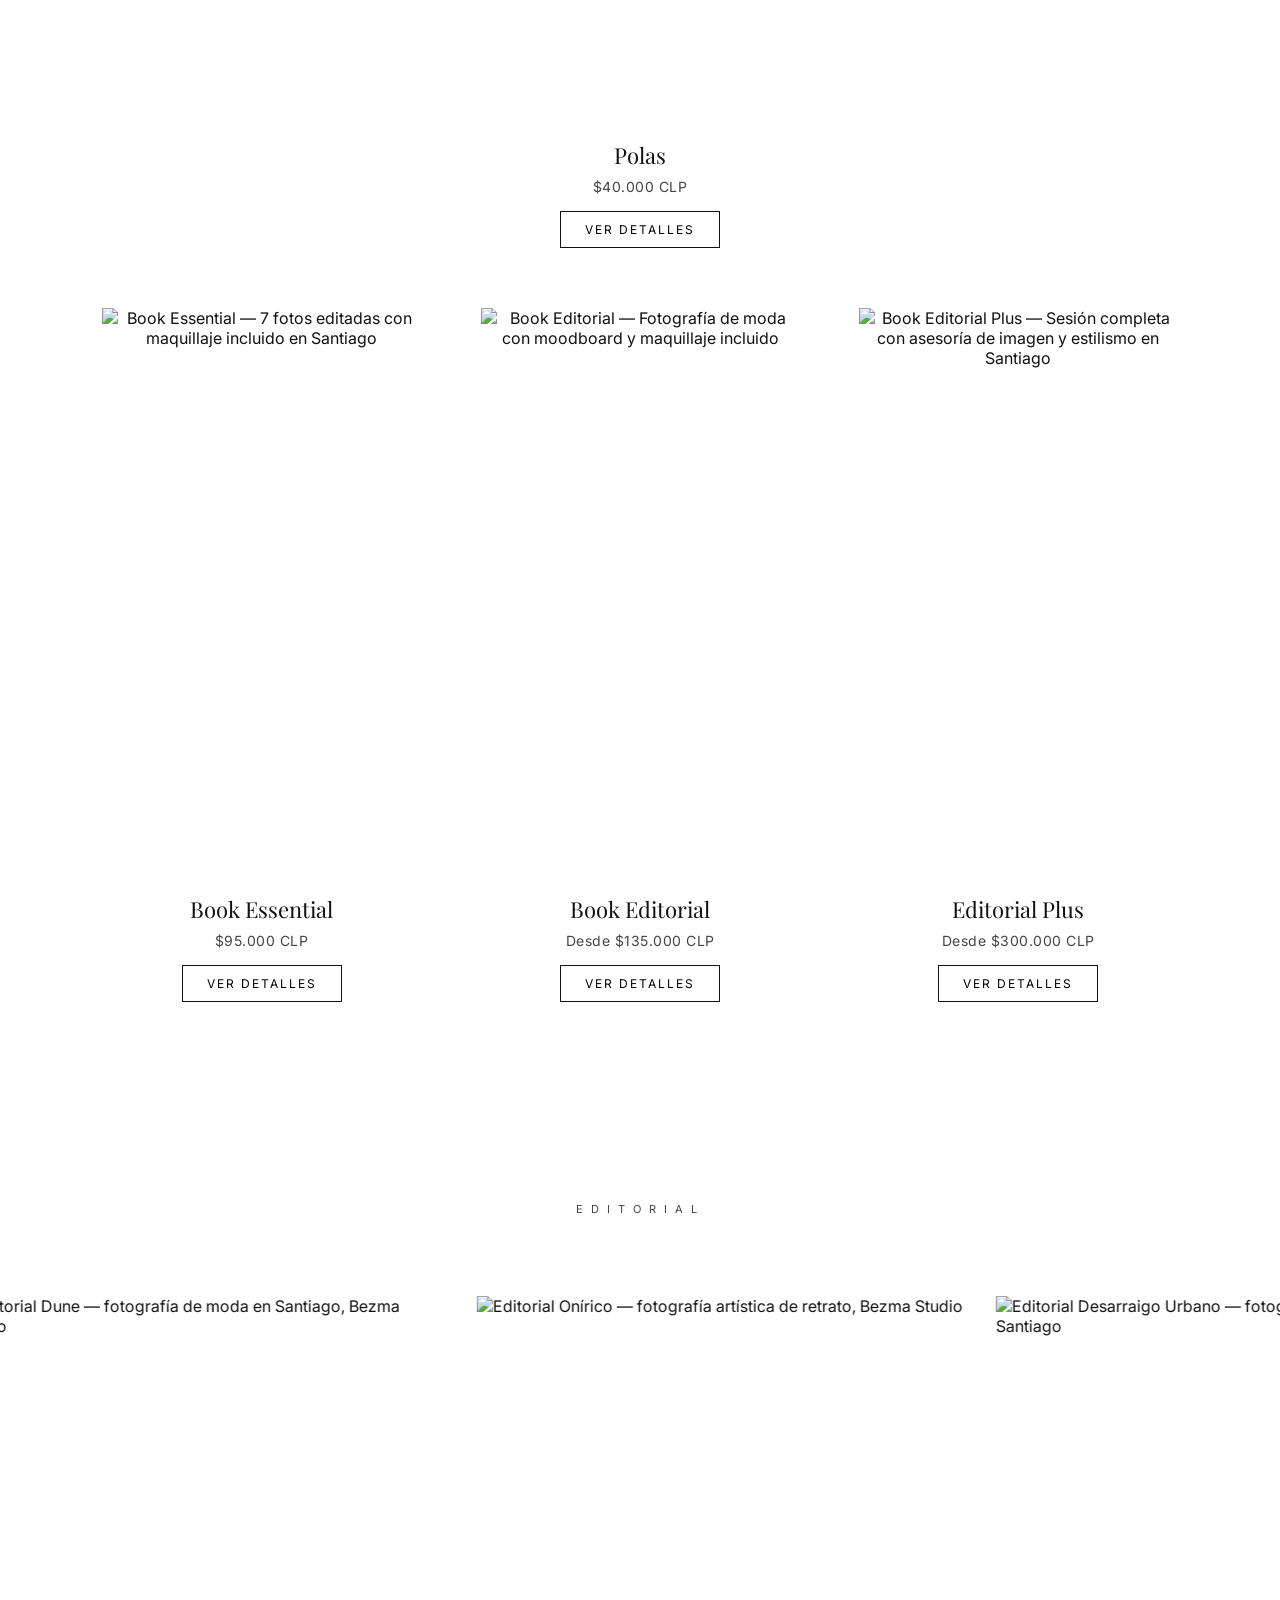
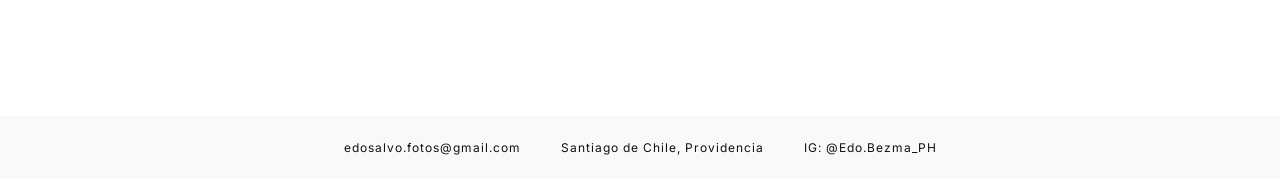
==== commit 3641eb33: "Update index.html" ====
--- a/index.html
+++ b/index.html
@@ -354,7 +354,7 @@
 
 
   <!-- ============================================================ -->
-  <!-- FOOTER con datos de contacto estructurados semánticamente     -->
+  <!-- FOOTER con datos de contacto estructurados semánticamente    -->
   <!-- ============================================================ -->
   <footer class="footer-line" itemscope itemtype="https://schema.org/LocalBusiness">
     <div class="footer-content">
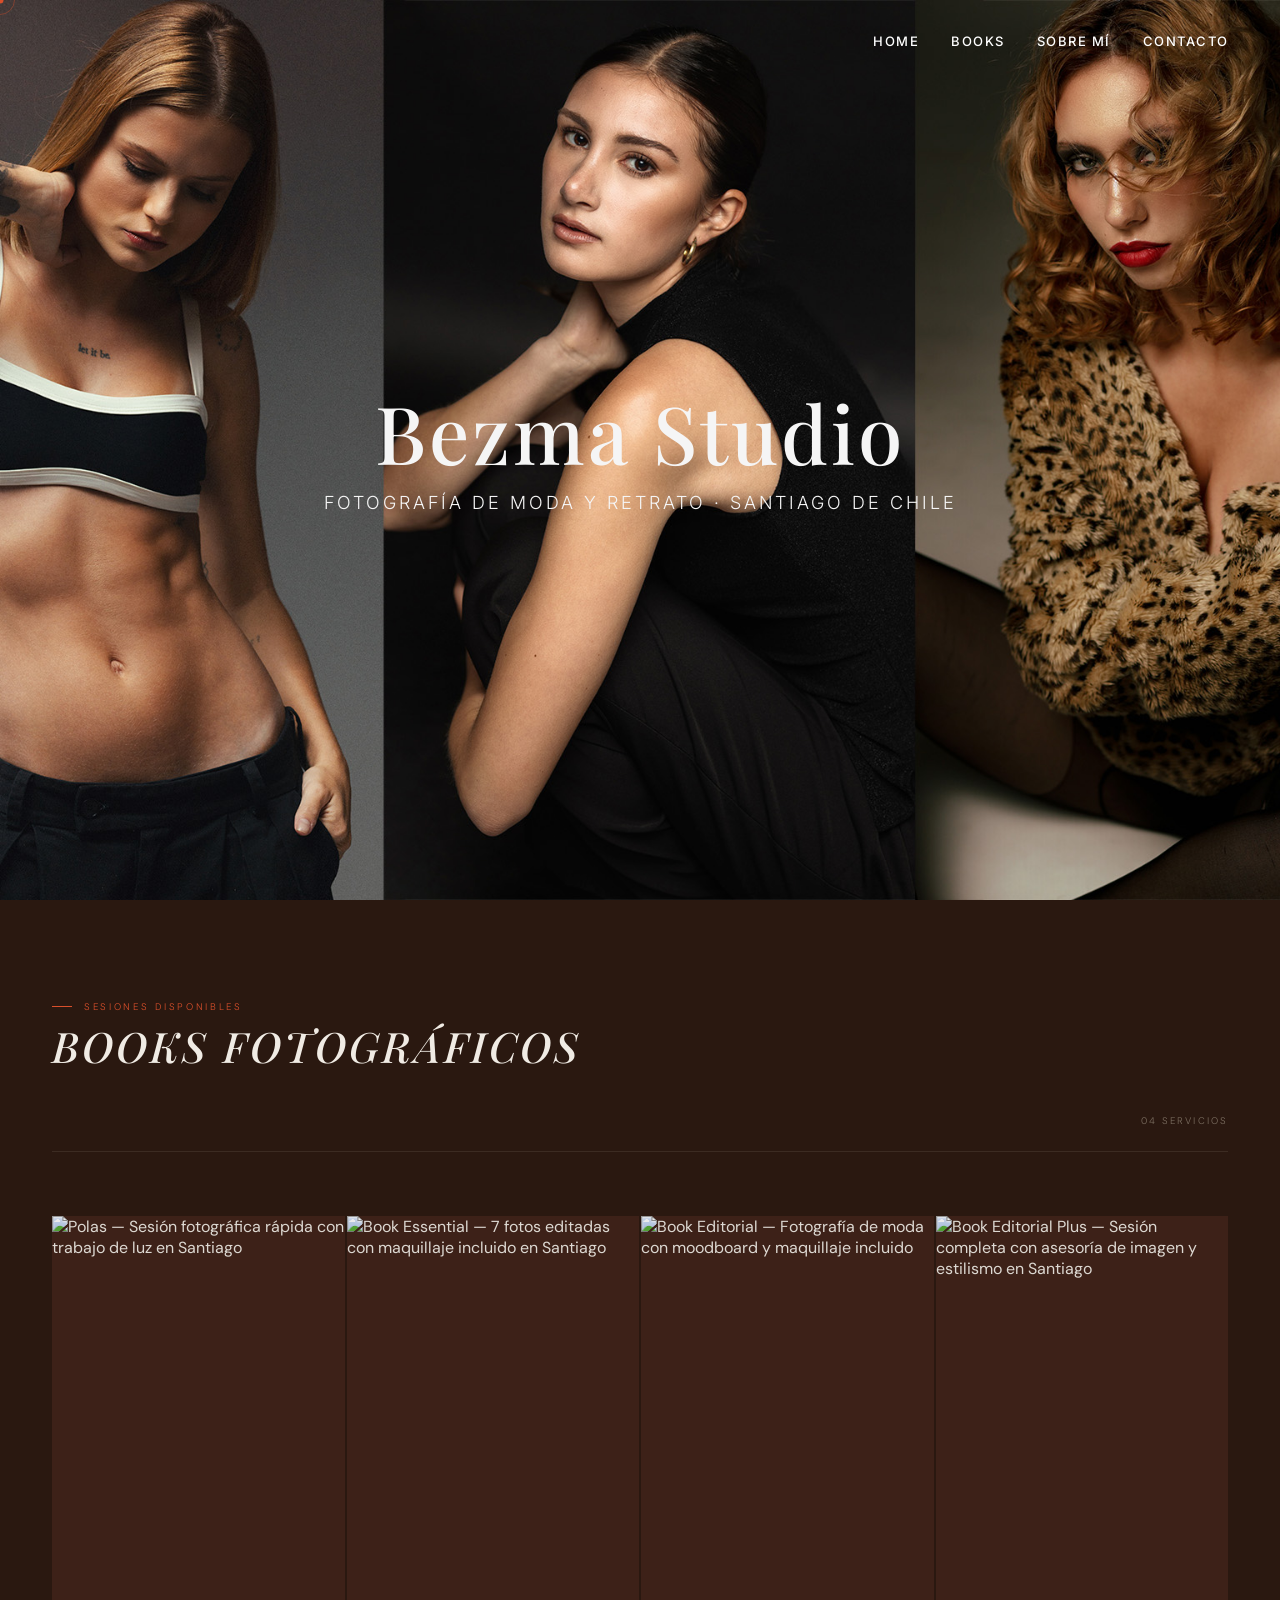
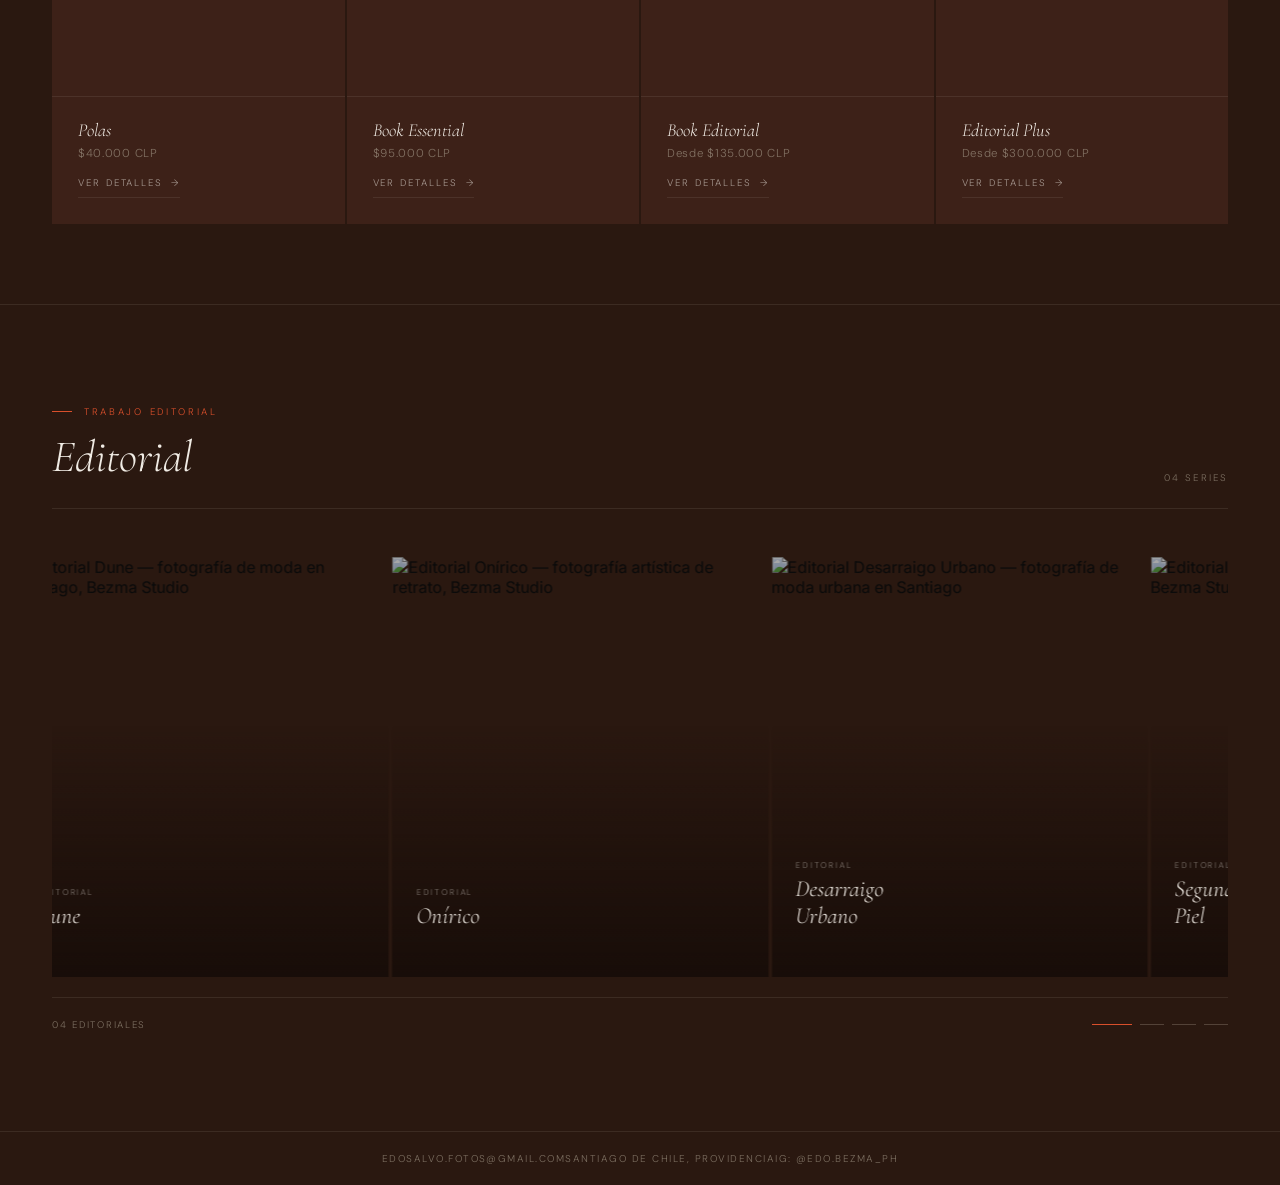
==== commit 21782aa1: "editoriales y mas" ====
--- a/index.html
+++ b/index.html
@@ -3,191 +3,610 @@
 <head>
   <meta charset="UTF-8">
   <meta name="viewport" content="width=device-width, initial-scale=1.0">
-
-  <!-- ============================================================ -->
-  <!-- SEO: TITLE TAG — Palabra clave principal + marca + ciudad    -->
-  <!-- ============================================================ -->
   <title>Bezma Studio | Fotógrafo de Moda y Retrato en Santiago de Chile</title>
-
-  <!-- ============================================================ -->
-  <!-- SEO: META DESCRIPTION — 150-160 chars con keywords           -->
-  <!-- ============================================================ -->
   <meta name="description" content="Bezma Studio, estudio de fotografía de moda y retrato en Santiago de Chile. Books fotográficos profesionales desde $40.000 CLP. Maquillaje incluido. Agenda tu sesión en Providencia.">
-
-  <!-- ============================================================ -->
-  <!-- SEO: KEYWORDS (secundario pero útil para contexto)           -->
-  <!-- ============================================================ -->
   <meta name="keywords" content="fotógrafo moda Santiago, book fotográfico Santiago, fotografía retrato Santiago, book profesional Chile, fotógrafo Providencia, sesión fotográfica moda, Bezma Studio">
-
-  <!-- ============================================================ -->
-  <!-- SEO: CANONICAL — evita contenido duplicado                   -->
-  <!-- ============================================================ -->
   <link rel="canonical" href="https://bezmastudio.com/">
-
-  <!-- ============================================================ -->
-  <!-- SEO: ROBOTS                                                  -->
-  <!-- ============================================================ -->
   <meta name="robots" content="index, follow">
-
-  <!-- ============================================================ -->
-  <!-- SEO: AUTOR Y DATOS DE CONTACTO                              -->
-  <!-- ============================================================ -->
   <meta name="author" content="Eduardo Bezmalinovic — Bezma Studio">
-
-  <!-- ============================================================ -->
-  <!-- OPEN GRAPH — Compartir en redes sociales (Facebook, etc.)   -->
-  <!-- ============================================================ -->
   <meta property="og:type" content="website">
   <meta property="og:url" content="https://bezmastudio.com/">
   <meta property="og:title" content="Bezma Studio | Fotógrafo de Moda y Retrato en Santiago">
   <meta property="og:description" content="Books fotográficos profesionales de moda y retrato en Santiago de Chile. Maquillaje incluido. Agenda tu sesión en Providencia.">
   <meta property="og:image" content="https://bezmastudio.com/images/og-cover.jpg">
-  <!-- ↑ Crea una imagen de 1200×630px llamada og-cover.jpg en tu carpeta /images -->
   <meta property="og:locale" content="es_CL">
   <meta property="og:site_name" content="Bezma Studio">
-
-  <!-- ============================================================ -->
-  <!-- TWITTER CARD — Compartir en Twitter/X                        -->
-  <!-- ============================================================ -->
   <meta name="twitter:card" content="summary_large_image">
   <meta name="twitter:title" content="Bezma Studio | Fotógrafo de Moda y Retrato en Santiago">
-  <meta name="twitter:description" content="Books fotográficos profesionales de moda y retrato en Santiago de Chile. Maquillaje incluido. Agenda tu sesión en Providencia.">
+  <meta name="twitter:description" content="Books fotográficos profesionales de moda y retrato en Santiago de Chile.">
   <meta name="twitter:image" content="https://bezmastudio.com/images/og-cover.jpg">
 
-  <!-- ============================================================ -->
-  <!-- SCHEMA MARKUP — Datos estructurados para Google              -->
-  <!-- LocalBusiness + Photographer                                 -->
-  <!-- ============================================================ -->
   <script type="application/ld+json">
-  {
-    "@context": "https://schema.org",
-    "@type": "LocalBusiness",
-    "name": "Bezma Studio",
-    "description": "Estudio de fotografía de moda y retrato en Santiago de Chile. Books fotográficos profesionales con maquillaje incluido.",
-    "url": "https://bezmastudio.com",
-    "logo": "https://bezmastudio.com/images/logo.png",
-    "image": "https://bezmastudio.com/images/og-cover.jpg",
-    "telephone": "",
-    "email": "edosalvo.fotos@gmail.com",
-    "address": {
-      "@type": "PostalAddress",
-      "addressLocality": "Providencia",
-      "addressRegion": "Región Metropolitana",
-      "addressCountry": "CL"
-    },
-    "geo": {
-      "@type": "GeoCoordinates",
-      "latitude": -33.4372,
-      "longitude": -70.6225
-    },
-    "priceRange": "$$",
-    "openingHoursSpecification": [],
-    "sameAs": [
-      "https://www.instagram.com/edo.bezma_ph/"
-    ],
-    "hasOfferCatalog": {
-      "@type": "OfferCatalog",
-      "name": "Books Fotográficos",
-      "itemListElement": [
-        {
-          "@type": "Offer",
-          "name": "Polas",
-          "price": "40000",
-          "priceCurrency": "CLP",
-          "description": "Sesión fotográfica de 30 a 60 minutos. 3 cambios de ropa. Fotos con trabajo de luz, entrega el mismo día."
-        },
-        {
-          "@type": "Offer",
-          "name": "Book Essential",
-          "price": "95000",
-          "priceCurrency": "CLP",
-          "description": "7 fotografías editadas en alta calidad. Maquillaje y peinado incluido. 2 cambios de vestuario. Dirección de poses."
-        },
-        {
-          "@type": "Offer",
-          "name": "Book Editorial",
-          "price": "135000",
-          "priceCurrency": "CLP",
-          "description": "10 fotografías editadas en alta calidad. Maquillaje y peinado incluido. 3 cambios de vestuario. Moodboard personalizado."
-        },
-        {
-          "@type": "Offer",
-          "name": "Book Editorial Plus",
-          "price": "300000",
-          "priceCurrency": "CLP",
-          "description": "20 fotografías editadas. Asesoría de imagen y estilismo. 4 cambios de vestuario. Exploración creativa completa."
-        }
-      ]
-    }
-  }
+  {"@context":"https://schema.org","@type":"LocalBusiness","name":"Bezma Studio","description":"Estudio de fotografía de moda y retrato en Santiago de Chile.","url":"https://bezmastudio.com","email":"edosalvo.fotos@gmail.com","telephone":"+56978979883","address":{"@type":"PostalAddress","addressLocality":"Providencia","addressRegion":"Región Metropolitana","addressCountry":"CL"},"geo":{"@type":"GeoCoordinates","latitude":-33.4372,"longitude":-70.6225},"priceRange":"$$","sameAs":["https://www.instagram.com/edo.bezma_ph/"]}
   </script>
-
-  <!-- ============================================================ -->
-  <!-- SCHEMA: PERSON / PHOTOGRAPHER                                -->
-  <!-- ============================================================ -->
   <script type="application/ld+json">
-  {
-    "@context": "https://schema.org",
-    "@type": "Person",
-    "name": "Eduardo Bezmalinovic",
-    "jobTitle": "Fotógrafo de Moda y Retrato",
-    "worksFor": {
-      "@type": "Organization",
-      "name": "Bezma Studio"
-    },
-    "url": "https://bezmastudio.com/about",
-    "sameAs": [
-      "https://www.instagram.com/edo.bezma_ph/"
-    ],
-    "address": {
-      "@type": "PostalAddress",
-      "addressLocality": "Providencia",
-      "addressRegion": "Región Metropolitana",
-      "addressCountry": "CL"
-    }
-  }
+  {"@context":"https://schema.org","@type":"Person","name":"Eduardo Bezmalinovic","jobTitle":"Fotógrafo de Moda y Retrato","worksFor":{"@type":"Organization","name":"Bezma Studio"},"url":"https://bezmastudio.com/about","sameAs":["https://www.instagram.com/edo.bezma_ph/"]}
   </script>
 
-  <!-- ============================================================ -->
-  <!-- SCHEMA: BREADCRUMB                                           -->
-  <!-- ============================================================ -->
-  <script type="application/ld+json">
-  {
-    "@context": "https://schema.org",
-    "@type": "BreadcrumbList",
-    "itemListElement": [
-      {
-        "@type": "ListItem",
-        "position": 1,
-        "name": "Home",
-        "item": "https://bezmastudio.com/"
-      }
-    ]
-  }
-  </script>
-
-  <!-- ============================================================ -->
-  <!-- FAVICON — Agrega tu favicon en la raíz del proyecto          -->
-  <!-- ============================================================ -->
   <link rel="icon" type="image/png" href="/favicon.png">
   <link rel="apple-touch-icon" href="/apple-touch-icon.png">
-
-  <!-- ============================================================ -->
-  <!-- PERFORMANCE: Preconnect a fuentes de Google                  -->
-  <!-- ============================================================ -->
   <link rel="preconnect" href="https://fonts.googleapis.com">
   <link rel="preconnect" href="https://fonts.gstatic.com" crossorigin>
 
-  <!-- Fuentes -->
-  <link href="https://fonts.googleapis.com/css2?family=Inter:wght@300;400;500&family=Playfair+Display:wght@400;500;600&display=swap" rel="stylesheet">
-
-  <!-- CSS -->
+  <!--
+    Cargamos AMBAS familias tipográficas:
+    - Inter + Playfair Display → los necesita style.css (hero, menú, etc.)
+    - Cormorant Garamond + DM Sans → nueva estética editorial
+  -->
+  <link href="https://fonts.googleapis.com/css2?family=Inter:wght@300;400;500&family=Playfair+Display:wght@400;500;600&family=Cormorant+Garamond:ital,wght@0,300;0,400;1,300;1,400;1,500&family=DM+Sans:wght@200;300;400&display=swap" rel="stylesheet">
+
+  <!-- style.css existente — controla hero, slideshow, menú, modal -->
   <link rel="stylesheet" href="style.css">
+
+  <style>
+    /* ══════════════════════════════════════════════════
+       TOKENS — misma paleta que contact.html y about.html
+       No tocan nada de style.css: usan nombres distintos
+    ══════════════════════════════════════════════════ */
+    :root {
+      --h-bg:           #2a1810;
+      --h-bg-mid:       #3d2118;
+      --h-bg-light:     #4a2b1e;
+      --h-border:        rgba(168,156,140,0.14);
+      --h-border-hover:  rgba(168,156,140,0.32);
+      --h-tango:        #d94f2b;
+      --h-tango-dim:    rgba(217,79,43,0.10);
+      --h-text:         #f0ebe4;
+      --h-text-mid:     rgba(240,235,228,0.58);
+      --h-text-muted:   rgba(168,156,140,0.65);
+      --h-serif:  'Cormorant Garamond', Georgia, serif;
+      --h-sans:   'DM Sans', sans-serif;
+      --h-ease:   cubic-bezier(0.25, 0.1, 0.25, 1);
+    }
+
+    /* ── CURSOR personalizado (igual que contact/about) ── */
+    .cursor      { position: fixed; width: 7px; height: 7px; background: var(--h-tango); border-radius: 50%; pointer-events: none; z-index: 99999; transform: translate(-50%,-50%); }
+    .cursor-ring { position: fixed; width: 30px; height: 30px; border: 1px solid rgba(217,79,43,0.4); border-radius: 50%; pointer-events: none; z-index: 99998; transform: translate(-50%,-50%); transition: width .22s var(--h-ease), height .22s var(--h-ease), border-color .22s; }
+
+    /* ══════════════════════════════════════════════════
+       SECCIÓN BOOKS — sobreescribe el estilo de style.css
+       Solo afecta al fondo, tipografía y cards
+    ══════════════════════════════════════════════════ */
+    #books {
+      background: var(--h-bg);
+      color: var(--h-text);
+      font-family: var(--h-sans);
+      padding: 100px 52px 80px;
+      min-height: unset;
+      text-align: left;
+      display: block;
+    }
+
+    /* Encabezado — eyebrow + título serif */
+    .books-header {
+      display: flex;
+      align-items: flex-end;
+      justify-content: space-between;
+      margin-bottom: 64px;
+      padding-bottom: 24px;
+      border-bottom: 1px solid var(--h-border);
+    }
+
+    .section-eyebrow {
+      display: flex;
+      align-items: center;
+      gap: 12px;
+      font-family: var(--h-sans);
+      font-size: 0.6rem;
+      font-weight: 300;
+      letter-spacing: 0.28em;
+      text-transform: uppercase;
+      color: var(--h-tango);
+      margin-bottom: 12px;
+    }
+    .section-eyebrow::before {
+      content: '';
+      width: 20px; height: 1px;
+      background: var(--h-tango);
+    }
+
+    .section-title-main {
+      font-family: var(--h-serif);
+      font-size: clamp(2rem, 3.5vw, 3.2rem);
+      font-weight: 300;
+      font-style: italic;
+      line-height: 1;
+      color: var(--h-text);
+      /* Anula el h2 de style.css para esta sección */
+      text-transform: none;
+      letter-spacing: 0;
+      margin-bottom: 0;
+    }
+
+    .section-count {
+      font-family: var(--h-sans);
+      font-size: 0.6rem;
+      font-weight: 300;
+      letter-spacing: 0.22em;
+      text-transform: uppercase;
+      color: var(--h-text-muted);
+    }
+
+    /* ── GRID de 4 — todos los books en la misma fila ── */
+    #books .books-grid {
+      display: grid;
+      grid-template-columns: repeat(4, 1fr);
+      gap: 2px;
+    }
+
+    /* ── CARD ────────────────────────────────────── */
+    #books .book {
+      background: var(--h-bg-mid);
+      display: flex;
+      flex-direction: column;
+      position: relative;
+      overflow: hidden;
+    }
+
+    /* Wrap de imagen — altura fija igual en todas las cards */
+    #books .book .book-img-wrap {
+      position: relative;
+      overflow: hidden;
+      height: 480px;
+    }
+
+    #books .book img {
+      width: 100%; height: 100%;
+      object-fit: cover;
+      object-position: center top;
+      display: block;
+      aspect-ratio: unset;
+      transition: transform .9s var(--h-ease), filter .5s var(--h-ease);
+      filter: brightness(0.92);
+    }
+    #books .book:hover img {
+      transform: scale(1.04);
+      filter: brightness(1.0);
+    }
+
+    /* Overlay sutil en hover */
+    #books .book .book-img-wrap::after {
+      content: '';
+      position: absolute; inset: 0;
+      background: rgba(42,24,16,0);
+      transition: background .4s var(--h-ease);
+      pointer-events: none;
+    }
+    #books .book:hover .book-img-wrap::after {
+      background: rgba(42,24,16,0.18);
+    }
+
+    /* Info del book */
+    #books .book .book-info {
+      padding: 22px 26px 26px;
+      border-top: 1px solid var(--h-border);
+      display: flex;
+      flex-direction: column;
+      gap: 5px;
+    }
+
+    #books .book h3 {
+      font-family: var(--h-serif);
+      font-size: 1.15rem;
+      font-weight: 300;
+      font-style: italic;
+      color: var(--h-text);
+      margin-top: 0;
+      line-height: 1.2;
+    }
+
+    #books .book p {
+      font-family: var(--h-sans);
+      font-size: 0.72rem;
+      font-weight: 300;
+      letter-spacing: 0.06em;
+      color: var(--h-text-muted);
+      margin: 0;
+    }
+
+    /* Botón Ver detalles — sin caja, solo texto con línea */
+    #books .book button.details-btn {
+      display: inline-flex;
+      align-items: center;
+      gap: 8px;
+      margin-top: 10px;
+      background: transparent;
+      border: none;
+      border-bottom: 1px solid var(--h-border);
+      padding: 0 0 8px;
+      font-family: var(--h-sans);
+      font-size: 0.6rem;
+      font-weight: 300;
+      letter-spacing: 0.2em;
+      text-transform: uppercase;
+      color: var(--h-text-mid);
+      transition: color .25s var(--h-ease), border-color .25s;
+      align-self: flex-start;
+    }
+    #books .book button.details-btn::after {
+      content: '→';
+      transition: transform .25s var(--h-ease);
+    }
+    #books .book button.details-btn:hover {
+      background: transparent;
+      color: var(--h-tango);
+      border-bottom-color: var(--h-tango);
+    }
+    #books .book button.details-btn:hover::after {
+      transform: translateX(4px);
+    }
+
+    /* ══════════════════════════════════════════════════
+       MODAL — rediseño sobre el de style.css
+    ══════════════════════════════════════════════════ */
+    #book-modal.is-open {
+      background: rgba(22,12,8,0.94);
+    }
+
+    #book-modal .modal-content {
+      background: var(--h-bg-mid);
+      border: 1px solid var(--h-border);
+      border-radius: 0;
+      backdrop-filter: none;
+      -webkit-backdrop-filter: none;
+      padding: 48px 52px;
+      max-width: 520px;
+    }
+
+    #book-modal .modal-content h3 {
+      font-family: var(--h-serif);
+      font-size: clamp(1.6rem, 3vw, 2.2rem);
+      font-weight: 300;
+      font-style: italic;
+      color: var(--h-text);
+      margin-bottom: 6px;
+    }
+
+    #book-modal #modal-price {
+      font-family: var(--h-sans);
+      font-size: 0.72rem;
+      font-weight: 300;
+      letter-spacing: 0.12em;
+      color: var(--h-tango);
+      margin-bottom: 28px;
+    }
+
+    #book-modal #modal-description {
+      color: var(--h-text-mid);
+    }
+
+    #book-modal #modal-description ul {
+      list-style: none;
+    }
+
+    #book-modal #modal-description ul li {
+      font-family: var(--h-sans);
+      font-size: 0.82rem;
+      font-weight: 300;
+      line-height: 1;
+      color: var(--h-text-mid);
+      padding: 10px 0 10px 0;
+      border-bottom: 1px solid var(--h-border);
+    }
+
+    #book-modal #modal-description ul li::before {
+      content: '—';
+      color: var(--h-tango);
+      margin-right: 10px;
+    }
+
+    #book-modal .close {
+      color: var(--h-text-muted);
+      font-size: 1rem;
+      top: 20px; right: 24px;
+    }
+    #book-modal .close:hover { opacity: 1; color: var(--h-tango); }
+
+    /* Botón Agendar en modal */
+    #book-modal .whatsapp-btn {
+      display: flex;
+      align-items: center;
+      justify-content: space-between;
+      gap: 16px;
+      margin-top: 0;
+      padding: 24px 0 0;
+      border-top: 1px solid var(--h-border);
+      border-bottom: none;
+      border-left: none;
+      border-right: none;
+      background: transparent;
+      font-family: var(--h-sans);
+      font-size: 0.66rem;
+      font-weight: 300;
+      letter-spacing: 0.24em;
+      text-transform: uppercase;
+      color: var(--h-text);
+    }
+    #book-modal .whatsapp-btn:hover {
+      background: transparent;
+      color: var(--h-tango);
+    }
+    #book-modal .whatsapp-btn::after {
+      content: '↗';
+      width: 40px; height: 40px;
+      border: 1px solid var(--h-border);
+      display: flex;
+      align-items: center;
+      justify-content: center;
+      font-size: 0.9rem;
+      flex-shrink: 0;
+      transition: all .3s var(--h-ease);
+    }
+    #book-modal .whatsapp-btn:hover::after {
+      border-color: var(--h-tango);
+      background: var(--h-tango-dim);
+      transform: rotate(45deg);
+    }
+
+    /* ══════════════════════════════════════════════════
+       SECCIÓN EDITORIAL — sobreescribe el carrusel
+    ══════════════════════════════════════════════════ */
+    .editorial-section {
+      background: var(--h-bg);
+      border-top: 1px solid var(--h-border);
+      padding: 100px 52px;
+      overflow: visible; /* el carrusel lo maneja su propio wrapper */
+    }
+
+    /* Encabezado igual que books */
+    .editorial-header {
+      display: flex;
+      align-items: flex-end;
+      justify-content: space-between;
+      margin-bottom: 48px;
+      padding-bottom: 24px;
+      border-bottom: 1px solid var(--h-border);
+    }
+
+    /* Título — anula .section-title de style.css */
+    .editorial-section .section-title {
+      font-family: var(--h-serif);
+      font-size: clamp(2rem, 3.5vw, 3.2rem);
+      font-weight: 300;
+      font-style: italic;
+      color: var(--h-text);
+      text-transform: none;
+      letter-spacing: 0;
+      text-align: left;
+      margin-bottom: 0;
+      color: var(--h-text);
+    }
+
+    /* ── CARRUSEL — respeta editorial.js completamente ── */
+    /* Solo se cambia la estética visual, NO la lógica */
+    .editorial-wrapper {
+      overflow: hidden;
+      /* Anula el cursor grab para compatibilidad con cursor custom */
+    }
+    .editorial-wrapper,
+    .editorial-wrapper:active { cursor: none; }
+
+    .editorial-track {
+      display: flex;
+      gap: 3px; /* gap más ajustado que los 32px originales */
+    }
+
+    /* Card — nueva estética */
+    .editorial-card {
+      flex: 0 0 32%;
+      position: relative;
+      overflow: hidden;
+      text-decoration: none;
+      display: block;
+    }
+
+    .editorial-card img {
+      width: 100%;
+      height: 420px;
+      object-fit: cover;
+      object-position: center;
+      display: block;
+      transition: transform 1s var(--h-ease), filter .6s var(--h-ease);
+      filter: brightness(0.65) saturate(0.85);
+    }
+    .editorial-card:hover img {
+      transform: scale(1.05);
+      filter: brightness(0.85) saturate(1);
+    }
+
+    /* Gradiente inferior */
+    .editorial-card::before {
+      content: '';
+      position: absolute; inset: 0;
+      background: linear-gradient(to bottom, transparent 40%, rgba(22,12,8,0.88) 100%);
+      z-index: 1;
+      pointer-events: none;
+    }
+
+    /* Línea de color en hover — acento por editorial */
+    .editorial-card::after {
+      content: '';
+      position: absolute;
+      bottom: 0; left: 0;
+      width: 0; height: 2px;
+      background: var(--card-accent, var(--h-tango));
+      z-index: 3;
+      transition: width .55s var(--h-ease);
+    }
+    .editorial-card:hover::after { width: 100%; }
+
+    /* Acento por editorial */
+    .editorial-card[data-editorial="dune"]         { --card-accent: #c8903a; }
+    .editorial-card[data-editorial="onirico"]       { --card-accent: #7c5cbf; }
+    .editorial-card[data-editorial="desarraigo"]    { --card-accent: #4a7c59; }
+    .editorial-card[data-editorial="segunda-piel"]  { --card-accent: #b02a1e; }
+
+    /* Info sobre la imagen */
+    .editorial-card__info {
+      position: absolute;
+      bottom: 0; left: 0; right: 0;
+      z-index: 2;
+      padding: 20px 24px 24px;
+      transform: translateY(6px);
+      transition: transform .4s var(--h-ease);
+    }
+    .editorial-card:hover .editorial-card__info { transform: translateY(0); }
+
+    .editorial-card__label {
+      display: block;
+      font-family: var(--h-sans);
+      font-size: 0.52rem;
+      font-weight: 300;
+      letter-spacing: 0.22em;
+      text-transform: uppercase;
+      color: rgba(240,235,228,0.45);
+      margin-bottom: 5px;
+    }
+
+    .editorial-card__name {
+      display: block;
+      font-family: var(--h-serif);
+      font-size: clamp(1.2rem, 1.8vw, 1.6rem);
+      font-weight: 300;
+      font-style: italic;
+      color: var(--h-text);
+      line-height: 1.15;
+      margin-bottom: 10px;
+    }
+
+    .editorial-card__cta {
+      display: inline-flex;
+      align-items: center;
+      gap: 8px;
+      font-family: var(--h-sans);
+      font-size: 0.56rem;
+      font-weight: 300;
+      letter-spacing: 0.2em;
+      text-transform: uppercase;
+      color: rgba(240,235,228,0.5);
+      opacity: 0;
+      transform: translateY(5px);
+      transition: opacity .3s var(--h-ease) .05s, transform .3s var(--h-ease) .05s;
+    }
+    .editorial-card:hover .editorial-card__cta { opacity: 1; transform: translateY(0); }
+
+    .editorial-card__cta-arrow { transition: transform .25s var(--h-ease); }
+    .editorial-card:hover .editorial-card__cta-arrow { transform: translateX(4px); }
+
+    /* ── Indicadores de posición bajo el carrusel ── */
+    .editorial-indicators {
+      display: flex;
+      align-items: center;
+      justify-content: space-between;
+      margin-top: 20px;
+      padding-top: 20px;
+      border-top: 1px solid var(--h-border);
+    }
+
+    .indicators-left {
+      font-family: var(--h-sans);
+      font-size: 0.6rem;
+      font-weight: 300;
+      letter-spacing: 0.18em;
+      text-transform: uppercase;
+      color: var(--h-text-muted);
+    }
+
+    .indicators-dots {
+      display: flex;
+      gap: 8px;
+    }
+
+    .ind-dot {
+      width: 24px; height: 1px;
+      background: var(--h-border-hover);
+      transition: background .3s, width .3s;
+    }
+    .ind-dot.active {
+      background: var(--h-tango);
+      width: 40px;
+    }
+
+    /* ══════════════════════════════════════════════════
+       FOOTER — sobreescribe el de style.css
+    ══════════════════════════════════════════════════ */
+    footer.footer-line {
+      background: var(--h-bg);
+      border-top: 1px solid var(--h-border);
+      padding: 20px 52px;
+    }
+
+    .footer-content {
+      display: flex;
+      align-items: center;
+      justify-content: space-between;
+      gap: 0;
+      font-family: var(--h-sans);
+      font-size: 0.62rem;
+      font-weight: 300;
+      letter-spacing: 0.15em;
+      text-transform: uppercase;
+      color: var(--h-text-muted);
+    }
+
+    footer.footer-line a {
+      color: var(--h-text-muted);
+      transition: color .2s;
+    }
+    footer.footer-line a:hover {
+      opacity: 1;
+      color: var(--h-text);
+    }
+
+    /* ══════════════════════════════════════════════════
+       REVEAL ON SCROLL
+    ══════════════════════════════════════════════════ */
+    .reveal {
+      opacity: 0;
+      transform: translateY(20px);
+      transition: opacity .7s var(--h-ease), transform .7s var(--h-ease);
+    }
+    .reveal.in-view { opacity: 1; transform: translateY(0); }
+
+    /* ── RESPONSIVE ──────────────────────────────── */
+    @media (max-width: 1024px) {
+      #books { padding: 72px 28px 60px; }
+      .editorial-section { padding: 72px 28px; }
+      footer.footer-line { padding: 20px 28px; }
+      #books .books-grid { grid-template-columns: repeat(2, 1fr); }
+      .editorial-card { flex: 0 0 52%; }
+      .editorial-card img { height: 360px; }
+    }
+
+    @media (max-width: 640px) {
+      #books { padding: 60px 20px 48px; }
+      .editorial-section { padding: 60px 20px; }
+      footer.footer-line { padding: 20px 20px; }
+      #books .books-grid { grid-template-columns: repeat(2, 1fr); }
+      .books-header,
+      .editorial-header { flex-direction: column; align-items: flex-start; gap: 8px; }
+      .editorial-card { flex: 0 0 80%; }
+      .editorial-card img { height: 300px; }
+      .footer-content { flex-direction: column; gap: 10px; text-align: center; }
+      .editorial-indicators { flex-direction: column; gap: 12px; align-items: flex-start; }
+    }
+  </style>
 </head>
 
 <body class="home-page is-loading">
 
-  <!-- MENÚ -->
+  <!-- Cursor personalizado -->
+  <div class="cursor" id="cursor"></div>
+  <div class="cursor-ring" id="cursor-ring"></div>
+
+  <!-- ════════════════════════════════════════════
+       MENÚ — sin cambios, menu.js lo controla
+  ════════════════════════════════════════════ -->
   <header>
     <nav class="menu menu-overlay" aria-label="Navegación principal">
       <ul>
@@ -200,147 +619,221 @@
   </header>
 
 
-  <!-- ================================================== -->
-  <!-- HOME / SLIDESHOW                                   -->
-  <!-- Agrega aquí tus fotos de portada (3 recomendadas) -->
-  <!-- Formato ideal: horizontal, mínimo 1920×1080px     -->
-  <!-- ================================================== -->
-  <section id="home" class="slideshow-section dark-section" aria-label="Fotografía de moda y retrato en Santiago de Chile">
+  <!-- ════════════════════════════════════════════
+       HERO / SLIDESHOW
+       100% intacto — style.css + home.js lo controlan
+  ════════════════════════════════════════════ -->
+  <section id="home" class="slideshow-section dark-section"
+           aria-label="Fotografía de moda y retrato en Santiago de Chile">
     <div class="slideshow">
-
       <img src="images/slide1.jpg" class="active"
            alt="Sesión de fotografía de moda en estudio — Bezma Studio Santiago"
            crossorigin="anonymous">
-
       <img src="images/slide2.jpg"
            alt="Book fotográfico profesional con maquillaje incluido — Bezma Studio Providencia"
            crossorigin="anonymous">
-
       <img src="images/slide3.jpg"
            alt="Fotografía editorial de retrato — Bezma Studio Chile"
            crossorigin="anonymous">
-
     </div>
-
-    <!-- Hero con copywriting optimizado para SEO y conversión -->
     <div class="hero-text adaptive-text dark">
       <h1>Bezma Studio</h1>
       <p>Fotografía de Moda y Retrato · Santiago de Chile</p>
-      <!-- ↑ MEJORA SEO: Incluye ciudad y especialidad para búsquedas locales -->
     </div>
   </section>
 
 
-  <!-- ================================================== -->
-  <!-- BOOKS                                              -->
-  <!-- Cada .book tiene: imagen, título, precio, desc.    -->
-  <!-- ================================================== -->
-
-  <!-- SEO: h2 con keyword de la sección -->
-  <section id="books" aria-label="Books fotográficos profesionales en Santiago">
-    <h2>Books Fotográficos</h2>
-
-    <!-- POLAS -->
-    <div class="books-grid books-grid--top">
-      <div class="book"
+  <!-- ════════════════════════════════════════════
+       BOOKS
+  ════════════════════════════════════════════ -->
+  <section id="books" aria-labelledby="books-title">
+
+    <!-- Encabezado -->
+    <div class="books-header reveal">
+      <div>
+        <p class="section-eyebrow">Sesiones disponibles</p>
+        <h2 class="section-title-main" id="books-title">Books fotográficos</h2>
+      </div>
+      <span class="section-count">04 servicios</span>
+    </div>
+
+    <!-- Books — grilla de 4 columnas -->
+    <div class="books-grid">
+
+      <div class="book reveal"
            data-title="Polas"
            data-price="$40.000 CLP"
            data-description="• Todas las fotos con trabajo de luz • Se entrega el mismo día de la sesión • 3 cambios de ropa • Sesión de 30 minutos a 1 hora • No incluye maquillaje ni peinado">
-        <img src="images/polas.jpg"
-             alt="Polas — Sesión fotográfica rápida con trabajo de luz en Santiago"
-             loading="lazy">
-        <h3>Polas</h3>
-        <p>$40.000 CLP</p>
-        <button class="details-btn">Ver detalles</button>
+        <div class="book-img-wrap">
+          <img src="images/polas.jpg"
+               alt="Polas — Sesión fotográfica rápida con trabajo de luz en Santiago"
+               loading="lazy">
+        </div>
+        <div class="book-info">
+          <h3>Polas</h3>
+          <p>$40.000 CLP</p>
+          <button class="details-btn">Ver detalles</button>
+        </div>
       </div>
-    </div>
-
-    <!-- GRILLA DE BOOKS -->
-    <div class="books-grid">
-
-      <div class="book"
+
+      <div class="book reveal"
            data-title="Book Essential"
            data-price="$95.000 CLP"
            data-description="• 7 fotografías editadas en alta calidad, entregadas en formato digital • Maquillaje y peinado incluido • 2 cambios de vestuario • Dirección de poses durante toda la sesión">
-        <img src="images/book1.jpg"
-             alt="Book Essential — 7 fotos editadas con maquillaje incluido en Santiago"
-             loading="lazy">
-        <h3>Book Essential</h3>
-        <p>$95.000 CLP</p>
-        <button class="details-btn">Ver detalles</button>
+        <div class="book-img-wrap">
+          <img src="images/book1.jpg"
+               alt="Book Essential — 7 fotos editadas con maquillaje incluido en Santiago"
+               loading="lazy">
+        </div>
+        <div class="book-info">
+          <h3>Book Essential</h3>
+          <p>$95.000 CLP</p>
+          <button class="details-btn">Ver detalles</button>
+        </div>
       </div>
 
-      <div class="book"
+      <div class="book reveal"
            data-title="Book Editorial"
            data-price="$135.000 CLP"
-           data-description="• 10 fotografías editadas en alta calidad, entregadas en formato digital • Maquillaje y peinado incluido • 3 cambios de vestuario • Creación de Moodboard para trabajar en tu sesión • Dirección de poses durante la sesión">
-        <img src="images/book2.jpg"
-             alt="Book Editorial — Fotografía de moda con moodboard y maquillaje incluido"
-             loading="lazy">
-        <h3>Book Editorial</h3>
-        <p>Desde $135.000 CLP</p>
-        <button class="details-btn">Ver detalles</button>
+           data-description="• 10 fotografías editadas en alta calidad, entregadas en formato digital • Maquillaje y peinado incluido • 3 cambios de vestuario • Creación de Moodboard personalizado • Dirección de poses durante la sesión">
+        <div class="book-img-wrap">
+          <img src="images/book2.jpg"
+               alt="Book Editorial — Fotografía de moda con moodboard y maquillaje incluido"
+               loading="lazy">
+        </div>
+        <div class="book-info">
+          <h3>Book Editorial</h3>
+          <p>Desde $135.000 CLP</p>
+          <button class="details-btn">Ver detalles</button>
+        </div>
       </div>
 
-      <div class="book"
+      <div class="book reveal"
            data-title="Book Editorial Plus"
            data-price="$300.000 CLP"
-           data-description="• Incluye todo el Book Editorial • 20 fotografías editadas en alta calidad, entregadas en formato digital • Asesoria de imagen y estilismo • 4 cambios de vestuario • Mayor exploración creativa y variedad de tomas dentro de la sesión">
-        <img src="images/book3.jpg"
-             alt="Book Editorial Plus — Sesión completa con asesoría de imagen y estilismo en Santiago"
-             loading="lazy">
-        <h3>Editorial Plus</h3>
-        <p>Desde $300.000 CLP</p>
-        <button class="details-btn">Ver detalles</button>
+           data-description="• 20 fotografías editadas en alta calidad, entregadas en formato digital • Incluye todo el Book Editorial • Asesoría de imagen y estilismo • 4 cambios de vestuario • Mayor exploración creativa y variedad de tomas">
+        <div class="book-img-wrap">
+          <img src="images/book3.jpg"
+               alt="Book Editorial Plus — Sesión completa con asesoría de imagen y estilismo en Santiago"
+               loading="lazy">
+        </div>
+        <div class="book-info">
+          <h3>Editorial Plus</h3>
+          <p>Desde $300.000 CLP</p>
+          <button class="details-btn">Ver detalles</button>
+        </div>
       </div>
 
     </div>
   </section>
 
 
-  <!-- ================================================== -->
-  <!-- EDITORIAL — CARRUSEL                               -->
-  <!-- ================================================== -->
-  <section class="editorial-section" id="editorial" aria-label="Editoriales fotográficas de moda">
-    <h2 class="section-title">Editorial</h2>
+  <!-- ════════════════════════════════════════════
+       EDITORIAL — carrusel con nueva estética
+       La lógica de editorial.js NO cambia
+  ════════════════════════════════════════════ -->
+  <section class="editorial-section" id="editorial"
+           aria-labelledby="editorial-title">
+
+    <!-- Encabezado -->
+    <div class="editorial-header reveal">
+      <div>
+        <p class="section-eyebrow">Trabajo editorial</p>
+        <h2 class="section-title" id="editorial-title">Editorial</h2>
+      </div>
+      <span class="section-count">04 series</span>
+    </div>
+
+    <!-- Carrusel — editorial.js lo anima exactamente igual -->
     <div class="editorial-wrapper">
       <div class="editorial-track">
 
-        <a href="/dune" class="editorial-card" target="_blank" rel="noopener"
+        <a href="/dune" class="editorial-card"
+           data-editorial="dune"
            aria-label="Ver editorial Dune — fotografía de moda">
           <img src="images/editorial1.jpg"
                alt="Editorial Dune — fotografía de moda en Santiago, Bezma Studio"
                loading="lazy">
+          <div class="editorial-card__info">
+            <span class="editorial-card__label">Editorial</span>
+            <span class="editorial-card__name">Dune</span>
+            <span class="editorial-card__cta">
+              Ver editorial
+              <span class="editorial-card__cta-arrow">→</span>
+            </span>
+          </div>
         </a>
 
-        <a href="/onirico" class="editorial-card" target="_blank" rel="noopener"
+        <a href="/onirico" class="editorial-card"
+           data-editorial="onirico"
            aria-label="Ver editorial Onírico — fotografía artística de retrato">
           <img src="images/editorial2.jpg"
                alt="Editorial Onírico — fotografía artística de retrato, Bezma Studio"
                loading="lazy">
+          <div class="editorial-card__info">
+            <span class="editorial-card__label">Editorial</span>
+            <span class="editorial-card__name">Onírico</span>
+            <span class="editorial-card__cta">
+              Ver editorial
+              <span class="editorial-card__cta-arrow">→</span>
+            </span>
+          </div>
         </a>
 
-        <a href="/desarraigo-urbano" class="editorial-card" target="_blank" rel="noopener"
+        <a href="/desarraigo-urbano" class="editorial-card"
+           data-editorial="desarraigo"
            aria-label="Ver editorial Desarraigo Urbano — fotografía de moda urbana">
           <img src="images/editorial3.jpg"
                alt="Editorial Desarraigo Urbano — fotografía de moda urbana en Santiago"
                loading="lazy">
+          <div class="editorial-card__info">
+            <span class="editorial-card__label">Editorial</span>
+            <span class="editorial-card__name">Desarraigo<br>Urbano</span>
+            <span class="editorial-card__cta">
+              Ver editorial
+              <span class="editorial-card__cta-arrow">→</span>
+            </span>
+          </div>
         </a>
 
-        <a href="/segunda-piel" class="editorial-card" target="_blank" rel="noopener"
+        <a href="/segunda-piel" class="editorial-card"
+           data-editorial="segunda-piel"
            aria-label="Ver editorial Segunda Piel — fotografía de moda Santiago">
           <img src="images/editorial4.jpg"
                alt="Editorial Segunda Piel — fotografía de moda, Bezma Studio Chile"
                loading="lazy">
+          <div class="editorial-card__info">
+            <span class="editorial-card__label">Editorial</span>
+            <span class="editorial-card__name">Segunda<br>Piel</span>
+            <span class="editorial-card__cta">
+              Ver editorial
+              <span class="editorial-card__cta-arrow">→</span>
+            </span>
+          </div>
         </a>
 
       </div>
     </div>
+
+    <!-- Indicadores -->
+    <div class="editorial-indicators reveal">
+      <span class="indicators-left">04 editoriales</span>
+      <div class="indicators-dots" aria-hidden="true">
+        <div class="ind-dot active" data-editorial="dune"></div>
+        <div class="ind-dot" data-editorial="onirico"></div>
+        <div class="ind-dot" data-editorial="desarraigo"></div>
+        <div class="ind-dot" data-editorial="segunda-piel"></div>
+      </div>
+    </div>
+
   </section>
 
 
-  <!-- MODAL -->
-  <div id="book-modal" class="modal" role="dialog" aria-modal="true" aria-labelledby="modal-title">
+  <!-- ════════════════════════════════════════════
+       MODAL — estructura original, modal.js funciona igual
+  ════════════════════════════════════════════ -->
+  <div id="book-modal" class="modal"
+       role="dialog" aria-modal="true" aria-labelledby="modal-title">
     <div class="modal-content">
       <span class="close" aria-label="Cerrar">&times;</span>
       <h3 id="modal-title"></h3>
@@ -353,29 +846,99 @@
   </div>
 
 
-  <!-- ============================================================ -->
-  <!-- FOOTER con datos de contacto estructurados semánticamente    -->
-  <!-- ============================================================ -->
+  <!-- ════════════════════════════════════════════
+       FOOTER
+  ════════════════════════════════════════════ -->
   <footer class="footer-line" itemscope itemtype="https://schema.org/LocalBusiness">
     <div class="footer-content">
-      <a href="mailto:edosalvo.fotos@gmail.com"
-         itemprop="email">edosalvo.fotos@gmail.com</a>
+      <a href="mailto:edosalvo.fotos@gmail.com" itemprop="email">
+        edosalvo.fotos@gmail.com
+      </a>
       <span itemprop="address" itemscope itemtype="https://schema.org/PostalAddress">
         <span itemprop="addressLocality">Santiago de Chile</span>,
         <span itemprop="addressRegion">Providencia</span>
       </span>
-      <a href="https://www.instagram.com/edo.bezma_ph/" target="_blank" rel="noopener"
-         itemprop="sameAs">IG: @Edo.Bezma_PH</a>
+      <a href="https://www.instagram.com/edo.bezma_ph/"
+         target="_blank" rel="noopener" itemprop="sameAs">
+        IG: @Edo.Bezma_PH
+      </a>
     </div>
   </footer>
 
 
-  <!-- JS -->
+  <!-- JS originales — sin ningún cambio -->
   <script src="js/menu.js"></script>
   <script src="js/home.js"></script>
   <script src="js/editorial.js"></script>
   <script src="js/modal.js"></script>
   <script src="js/pagetransitions.js"></script>
 
+  <!-- Script propio de esta página: cursor + indicadores + reveal -->
+  <script>
+  (function () {
+
+    /* ── CURSOR ───────────────────────────────── */
+    const cur  = document.getElementById('cursor');
+    const ring = document.getElementById('cursor-ring');
+    let mx=0, my=0, rx=0, ry=0;
+
+    document.addEventListener('mousemove', e => {
+      mx = e.clientX; my = e.clientY;
+      cur.style.left = mx+'px'; cur.style.top = my+'px';
+    });
+    (function tick(){
+      rx += (mx-rx)*.11; ry += (my-ry)*.11;
+      ring.style.left = rx+'px'; ring.style.top = ry+'px';
+      requestAnimationFrame(tick);
+    })();
+    document.querySelectorAll('a, button').forEach(el => {
+      el.addEventListener('mouseenter', () => {
+        ring.style.width='50px'; ring.style.height='50px';
+        ring.style.borderColor='rgba(217,79,43,0.7)';
+      });
+      el.addEventListener('mouseleave', () => {
+        ring.style.width='30px'; ring.style.height='30px';
+        ring.style.borderColor='rgba(217,79,43,0.4)';
+      });
+    });
+
+    /* ── INDICADORES — activo según hover en carrusel ── */
+    document.querySelectorAll('.editorial-card').forEach(card => {
+      card.addEventListener('mouseenter', () => {
+        const ed = card.dataset.editorial;
+        document.querySelectorAll('.ind-dot').forEach(d => {
+          d.classList.toggle('active', d.dataset.editorial === ed);
+        });
+      });
+    });
+
+    /* Reset al salir del carrusel */
+    const wrapper = document.querySelector('.editorial-wrapper');
+    if (wrapper) {
+      wrapper.addEventListener('mouseleave', () => {
+        document.querySelectorAll('.ind-dot').forEach((d, i) => {
+          d.classList.toggle('active', i === 0);
+        });
+      });
+    }
+
+    /* ── SCROLL REVEAL ────────────────────────── */
+    const obs = new IntersectionObserver(entries => {
+      entries.forEach(e => {
+        if (e.isIntersecting) {
+          e.target.classList.add('in-view');
+          obs.unobserve(e.target);
+        }
+      });
+    }, { threshold: 0.08 });
+
+    document.querySelectorAll('.reveal').forEach((el, i) => {
+      el.style.transitionDelay = (i % 4) * 0.09 + 's';
+      obs.observe(el);
+    });
+
+  })();
+  </script>
+
 </body>
 </html>
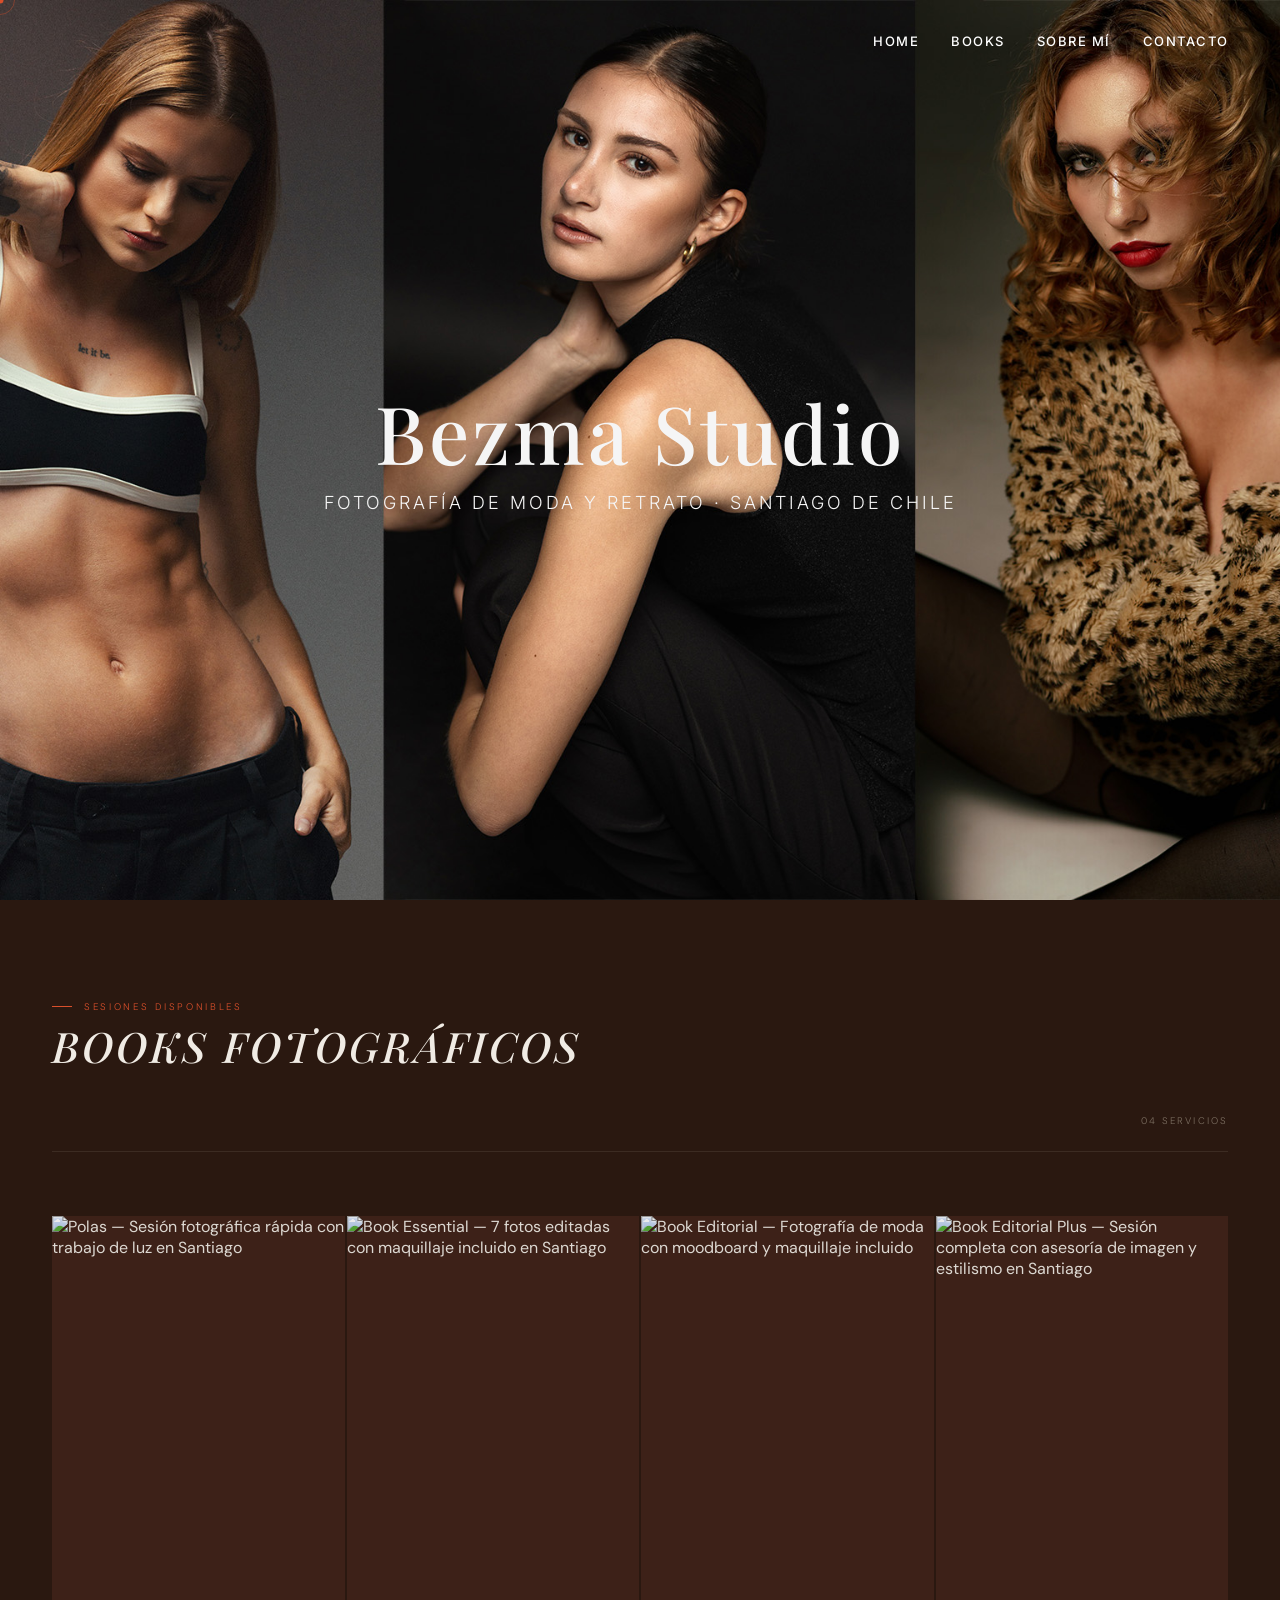
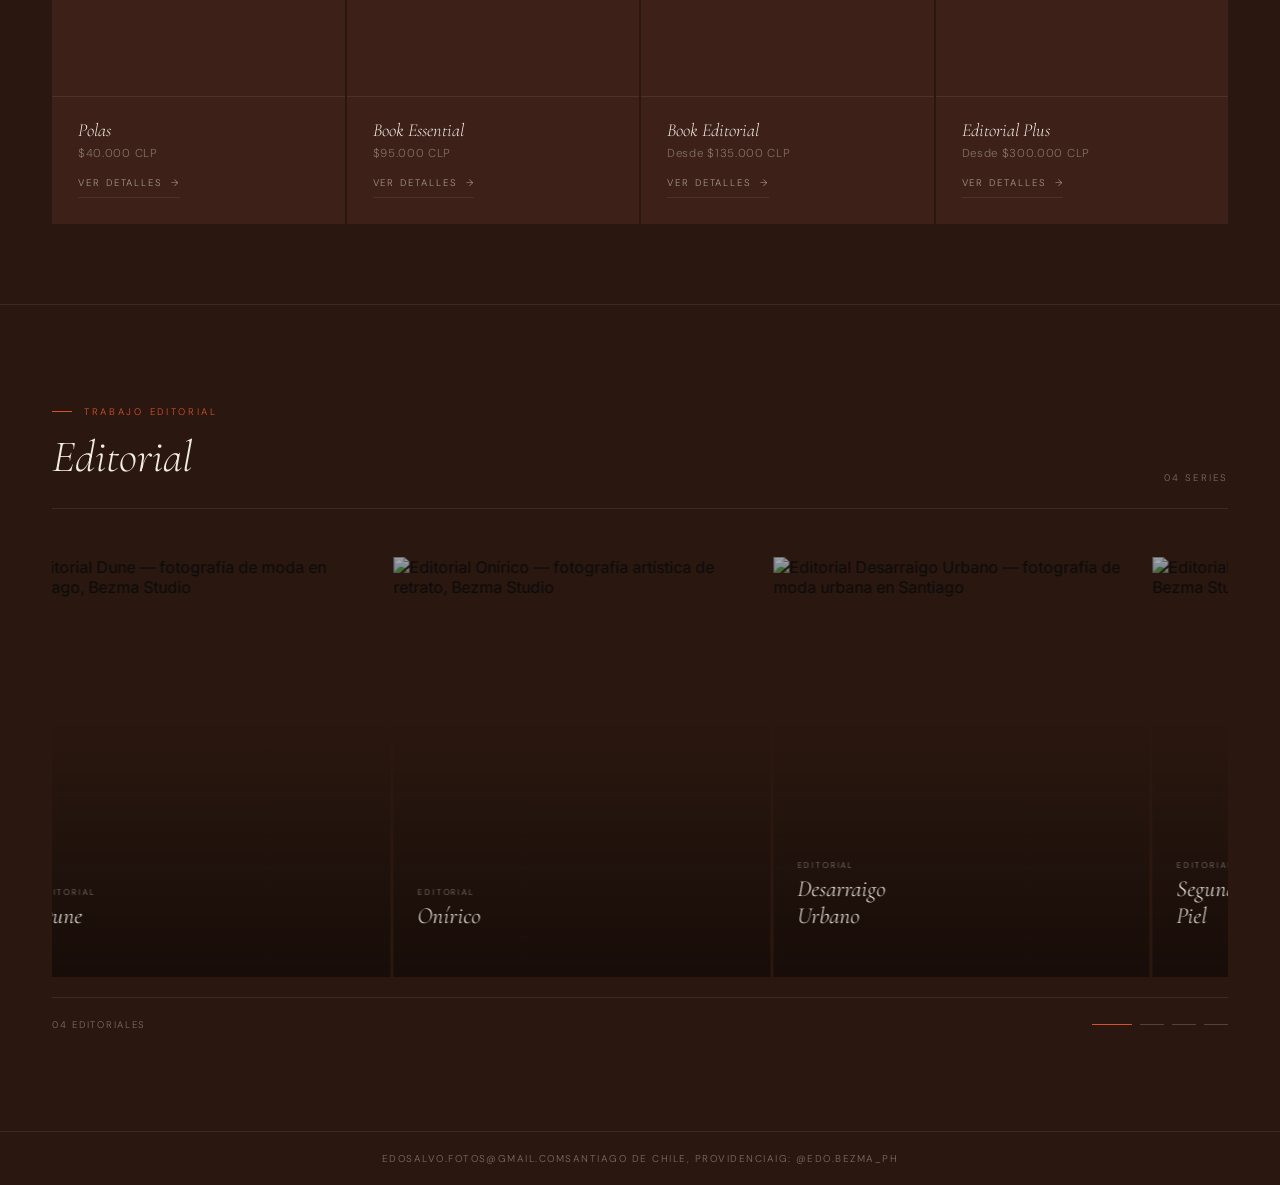
==== commit c57ea754: "detalles" ====
--- a/index.html
+++ b/index.html
@@ -284,21 +284,23 @@
       list-style: none;
     }
 
-    #book-modal #modal-description ul li {
-      font-family: var(--h-sans);
-      font-size: 0.82rem;
-      font-weight: 300;
-      line-height: 1;
-      color: var(--h-text-mid);
-      padding: 10px 0 10px 0;
-      border-bottom: 1px solid var(--h-border);
-    }
-
-    #book-modal #modal-description ul li::before {
-      content: '—';
-      color: var(--h-tango);
-      margin-right: 10px;
-    }
+#book-modal #modal-description ul li {
+  font-family: var(--h-sans);
+  font-size: 0.82rem;
+  font-weight: 300;
+  line-height: 1.5;
+  color: var(--h-text-mid);
+  padding: 10px 0 10px 1.2em;
+  border-bottom: 1px solid var(--h-border);
+  position: relative;
+}
+
+#book-modal #modal-description ul li::before {
+  content: '—';
+  color: var(--h-tango);
+  position: absolute;
+  left: 0;
+}
 
     #book-modal .close {
       color: var(--h-text-muted);
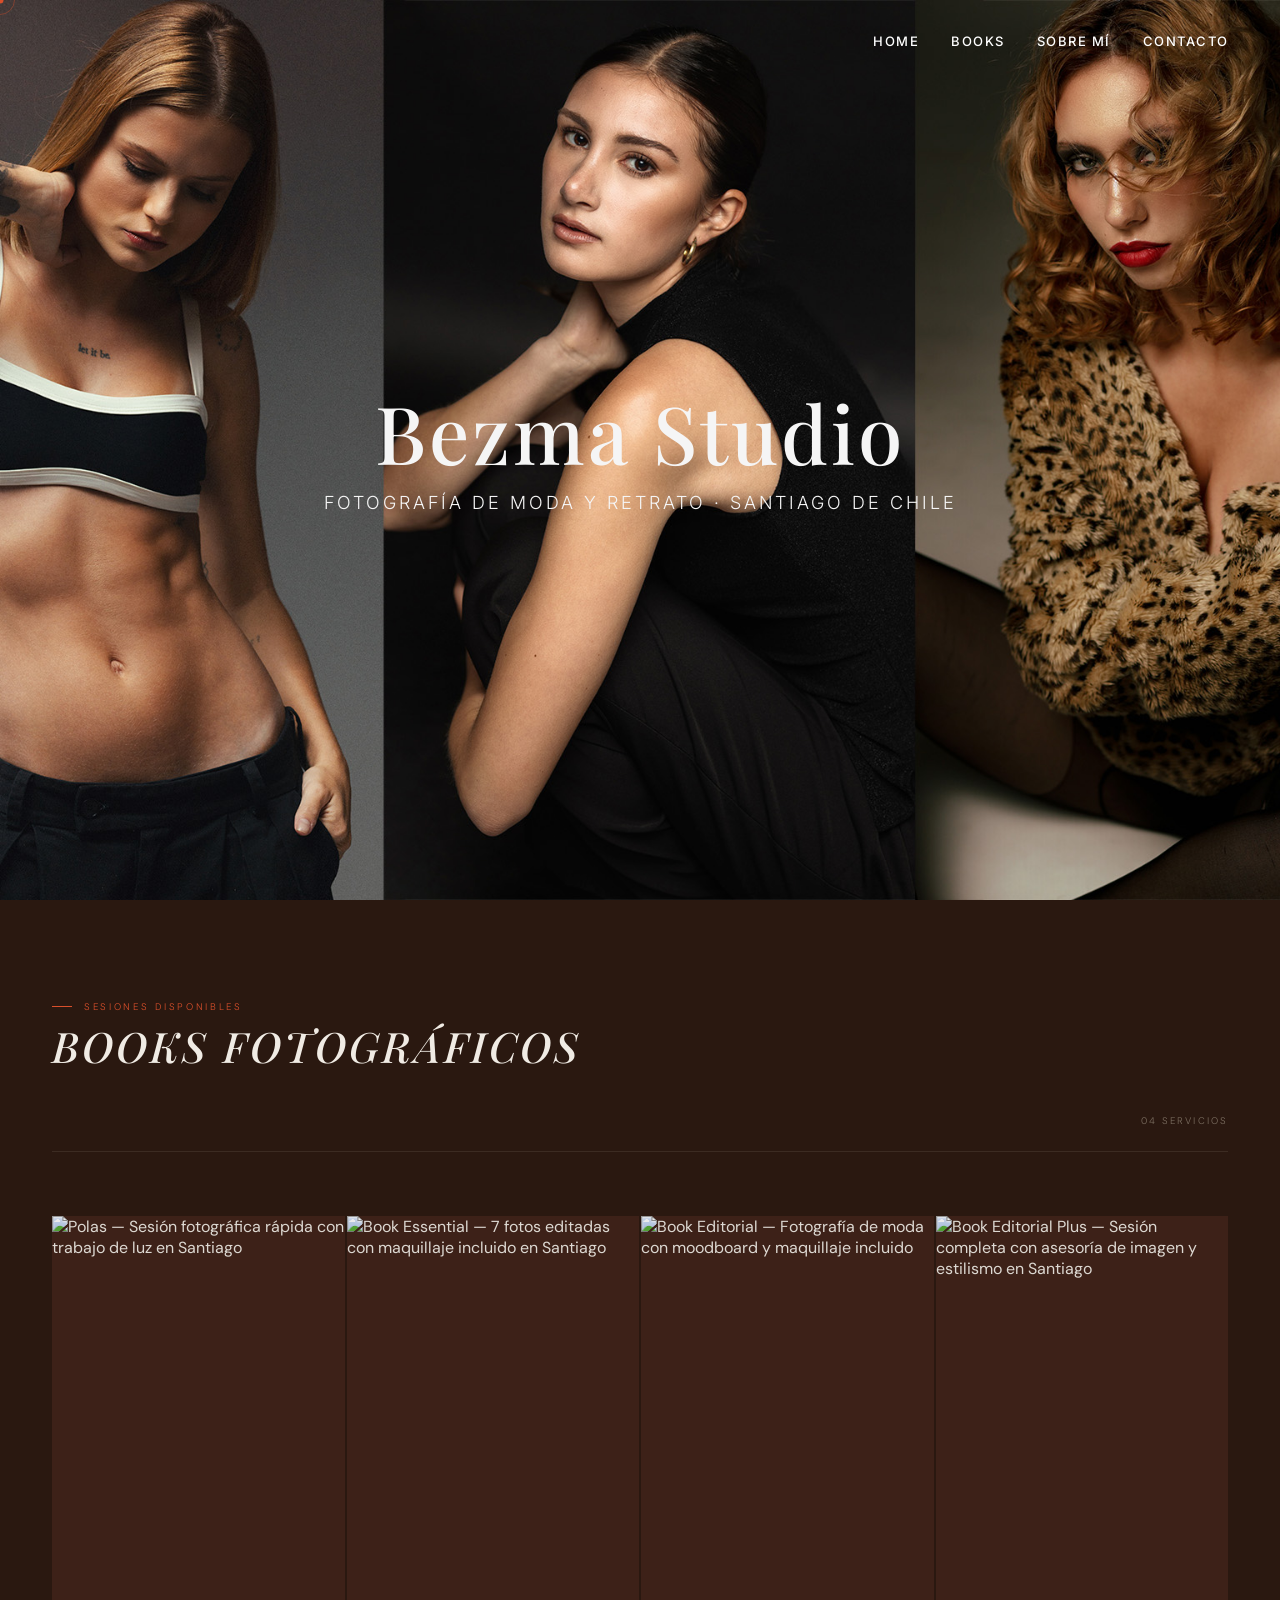
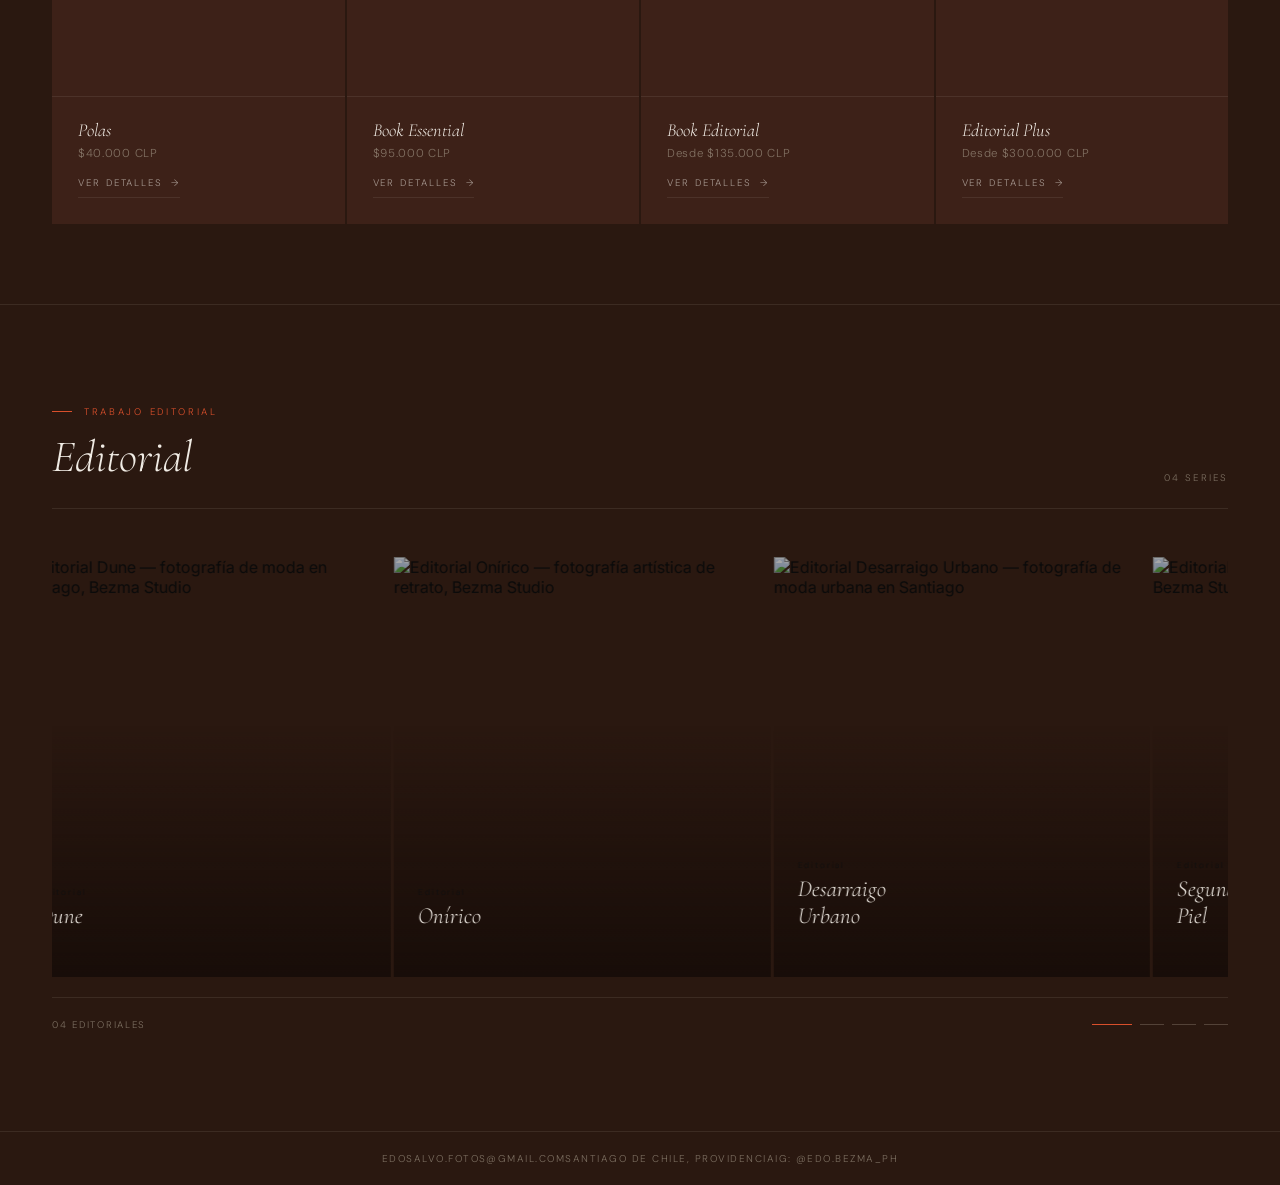
==== commit c49196a3: "detalles" ====
--- a/index.html
+++ b/index.html
@@ -465,8 +465,8 @@
       font-size: 0.52rem;
       font-weight: 300;
       letter-spacing: 0.22em;
-      text-transform: uppercase;
-      color: rgba(240,235,228,0.45);
+      text-transform: uppercase
+      color rgba(240,235,228,0.45);
       margin-bottom: 5px;
     }
 
@@ -598,12 +598,14 @@
       .editorial-indicators { flex-direction: column; gap: 12px; align-items: flex-start; }
     }
   </style>
+  
 </head>
 
 <body class="home-page is-loading">
 
   <!-- Cursor personalizado -->
   <div class="cursor" id="cursor"></div>
+  
   <div class="cursor-ring" id="cursor-ring"></div>
 
   <!-- ════════════════════════════════════════════
--- a/style.css
+++ b/style.css
@@ -27,6 +27,9 @@
 
 html {
   scroll-behavior: smooth;
+}
+html, body, a, button, [role="button"] {
+  cursor: none;
 }
 
 body {
@@ -197,7 +200,7 @@
   aspect-ratio: 9 / 16; /* proporción vertical 1080×1920 */
   object-fit: cover;
   transition: transform var(--transition-base);
-  cursor: pointer;
+  cursor: none;
   display: block;
 }
 
@@ -263,11 +266,11 @@
   position: relative;
   overflow: hidden;
   width: 100%;
-  cursor: grab;
+  cursor: none;
 }
 
 .editorial-wrapper:active {
-  cursor: grabbing;
+  cursor: none;
 }
 
 .editorial-track {
@@ -392,6 +395,11 @@
     overflow-y: auto;
     height: auto;
   }
+  @media (hover: none) and (pointer: coarse) {
+  #cursor, #cursor-ring {
+    display: none;
+  }
+}
 
   .about-section {
     height: auto;
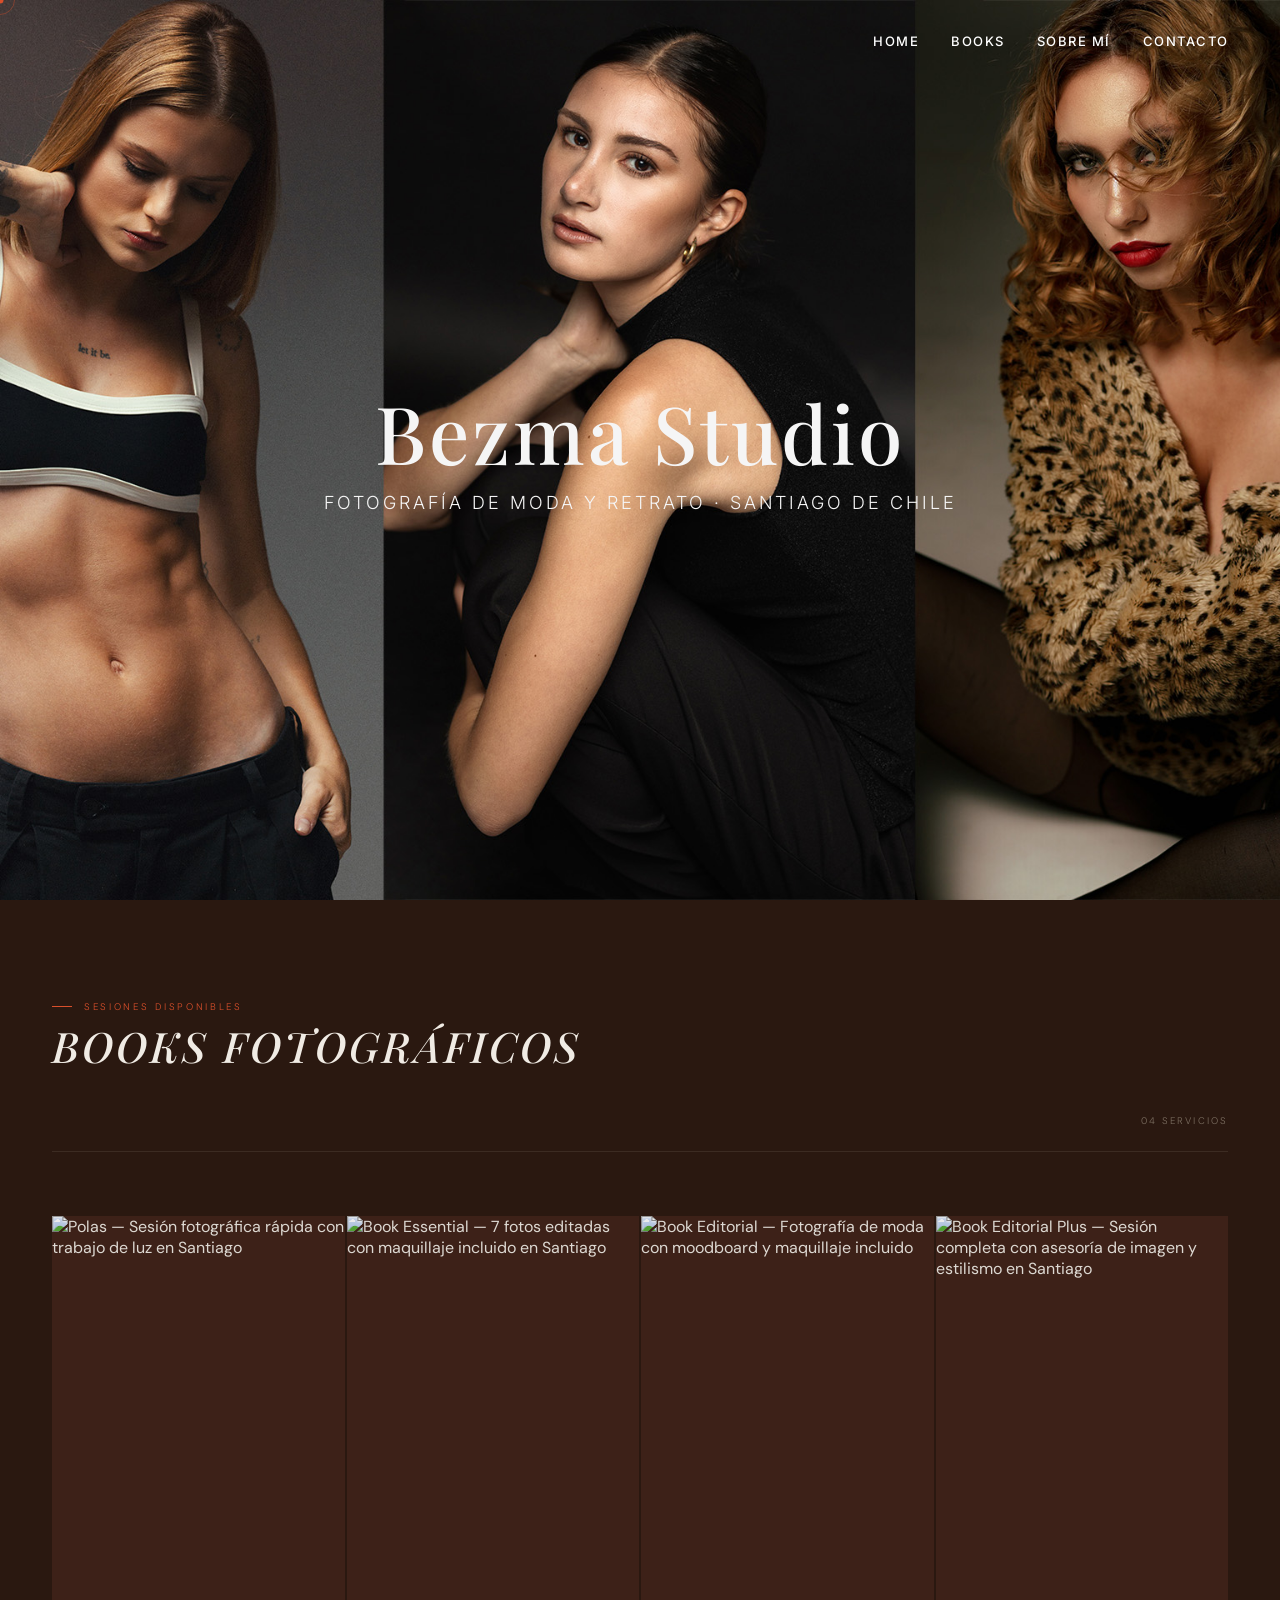
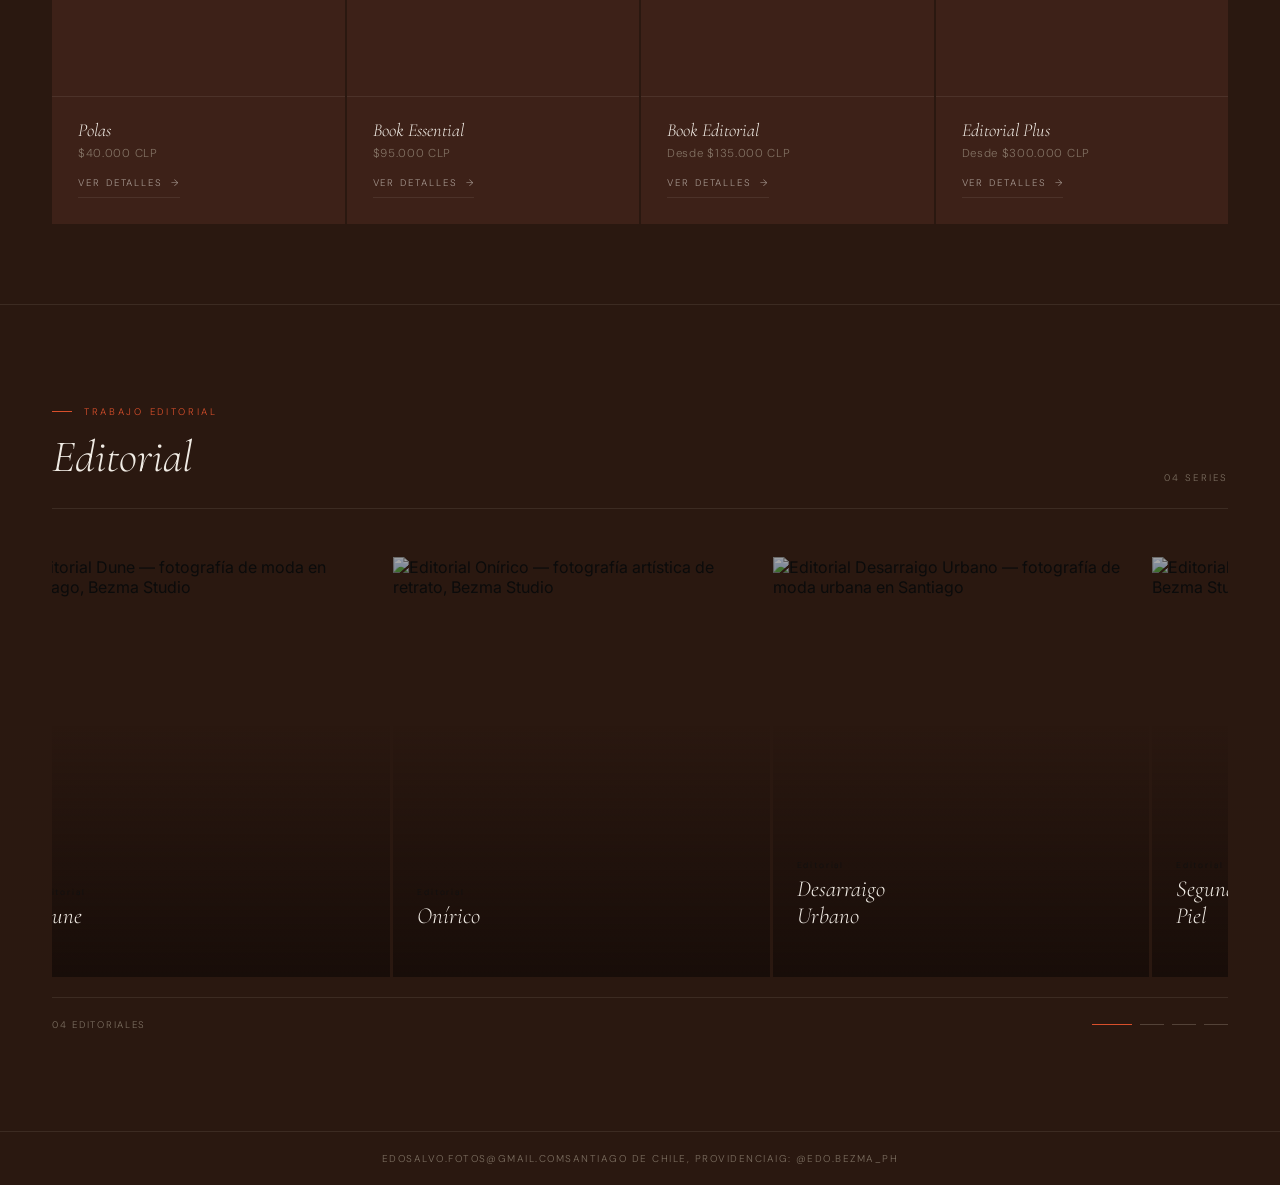
==== commit 32350a4a: "Update index.html" ====
--- a/index.html
+++ b/index.html
@@ -333,18 +333,16 @@
       background: transparent;
       color: var(--h-tango);
     }
-    #book-modal .whatsapp-btn::after {
-      content: '↗';
+    #book-modal .whatsapp-btn .btn-arrow-box {
       width: 40px; height: 40px;
       border: 1px solid var(--h-border);
       display: flex;
       align-items: center;
       justify-content: center;
-      font-size: 0.9rem;
       flex-shrink: 0;
       transition: all .3s var(--h-ease);
     }
-    #book-modal .whatsapp-btn:hover::after {
+    #book-modal .whatsapp-btn:hover .btn-arrow-box {
       border-color: var(--h-tango);
       background: var(--h-tango-dim);
       transform: rotate(45deg);
@@ -845,6 +843,12 @@
       <p id="modal-description"></p>
       <a id="modal-whatsapp" href="#" target="_blank" rel="noopener" class="whatsapp-btn">
         Agendar sesión
+        <span class="btn-arrow-box">
+          <svg width="14" height="14" viewBox="0 0 14 14" fill="none" xmlns="http://www.w3.org/2000/svg" aria-hidden="true">
+            <line x1="2" y1="12" x2="12" y2="2" stroke="currentColor" stroke-width="1.2" stroke-linecap="round"/>
+            <polyline points="5,2 12,2 12,9" stroke="currentColor" stroke-width="1.2" stroke-linecap="round" stroke-linejoin="round" fill="none"/>
+          </svg>
+        </span>
       </a>
     </div>
   </div>
--- a/style.css
+++ b/style.css
@@ -395,11 +395,7 @@
     overflow-y: auto;
     height: auto;
   }
-  @media (hover: none) and (pointer: coarse) {
-  #cursor, #cursor-ring {
-    display: none;
-  }
-}
+  
 
   .about-section {
     height: auto;
@@ -713,4 +709,10 @@
 .modal.is-open .modal-content {
   transform: translateY(0);
   opacity: 1;
+}
+
+@media (hover: none) and (pointer: coarse) {
+  #cursor, #cursor-ring {
+    display: none;
+  }
 }
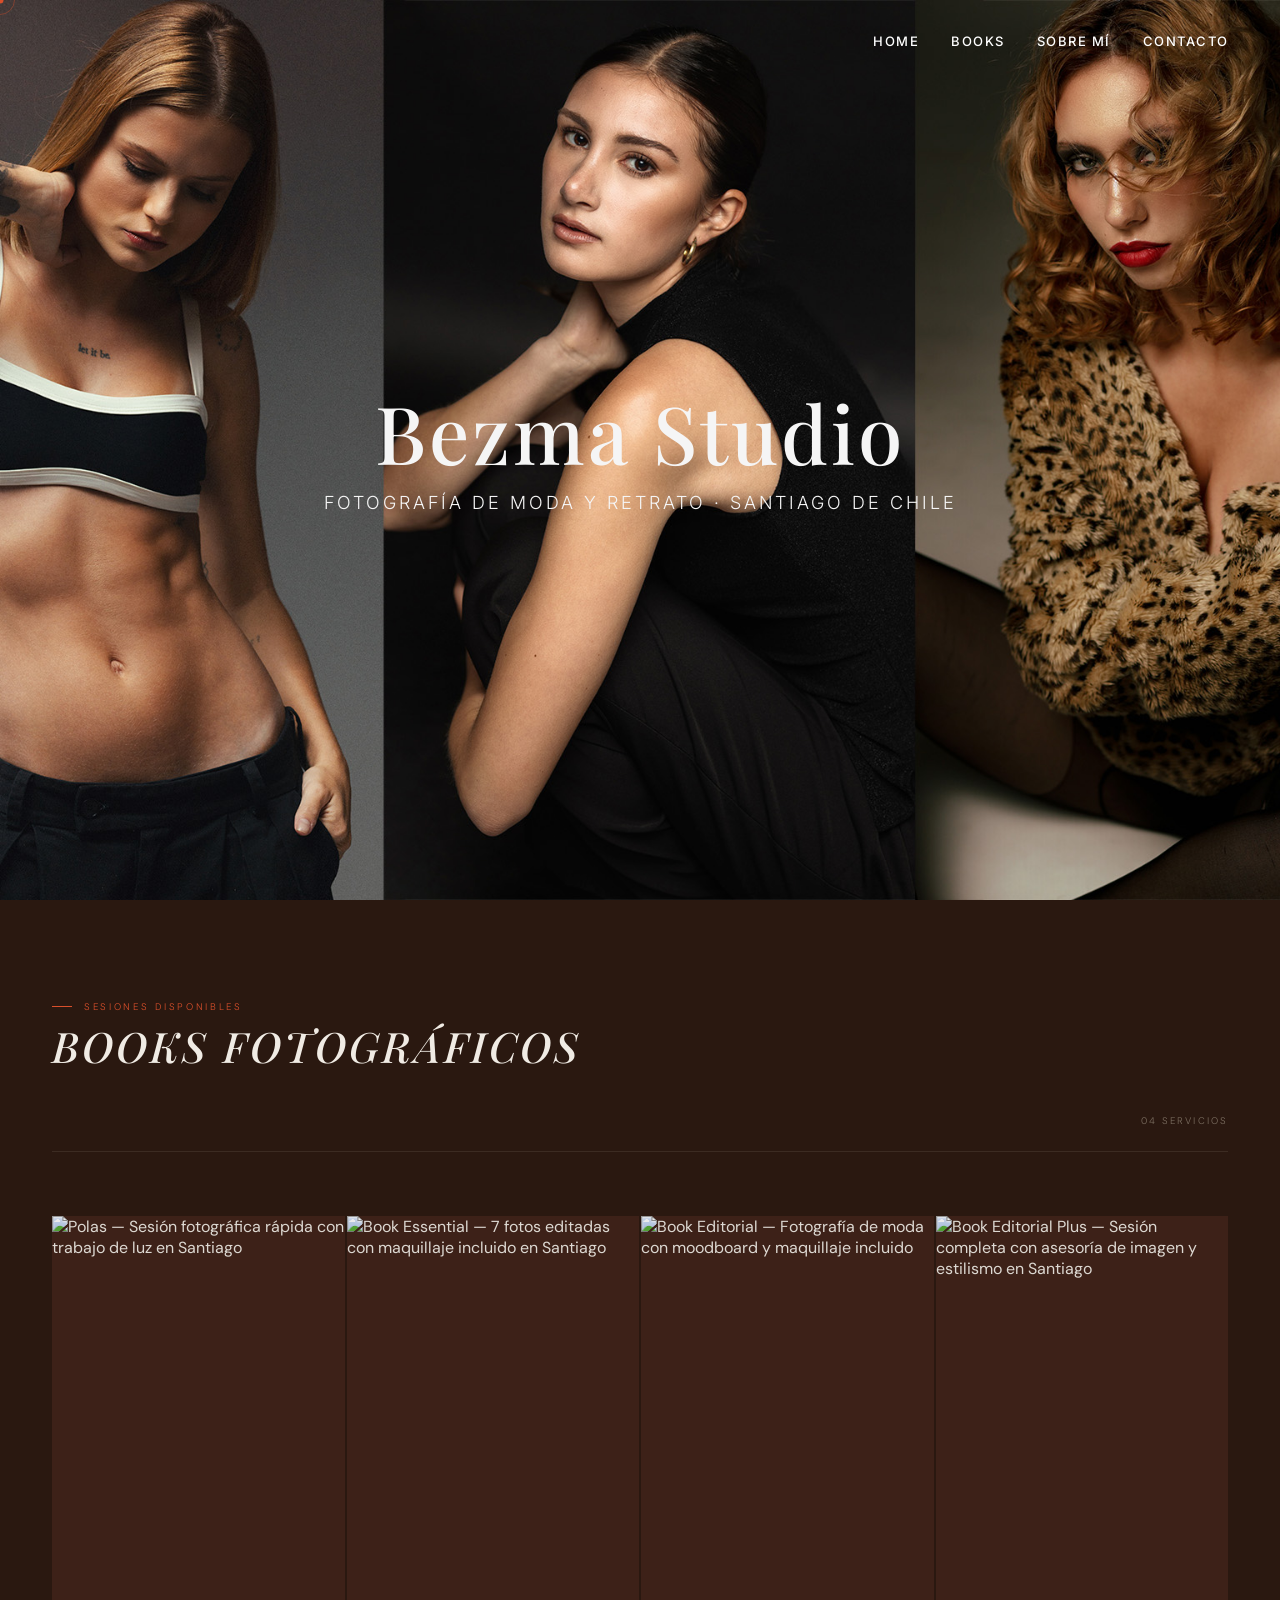
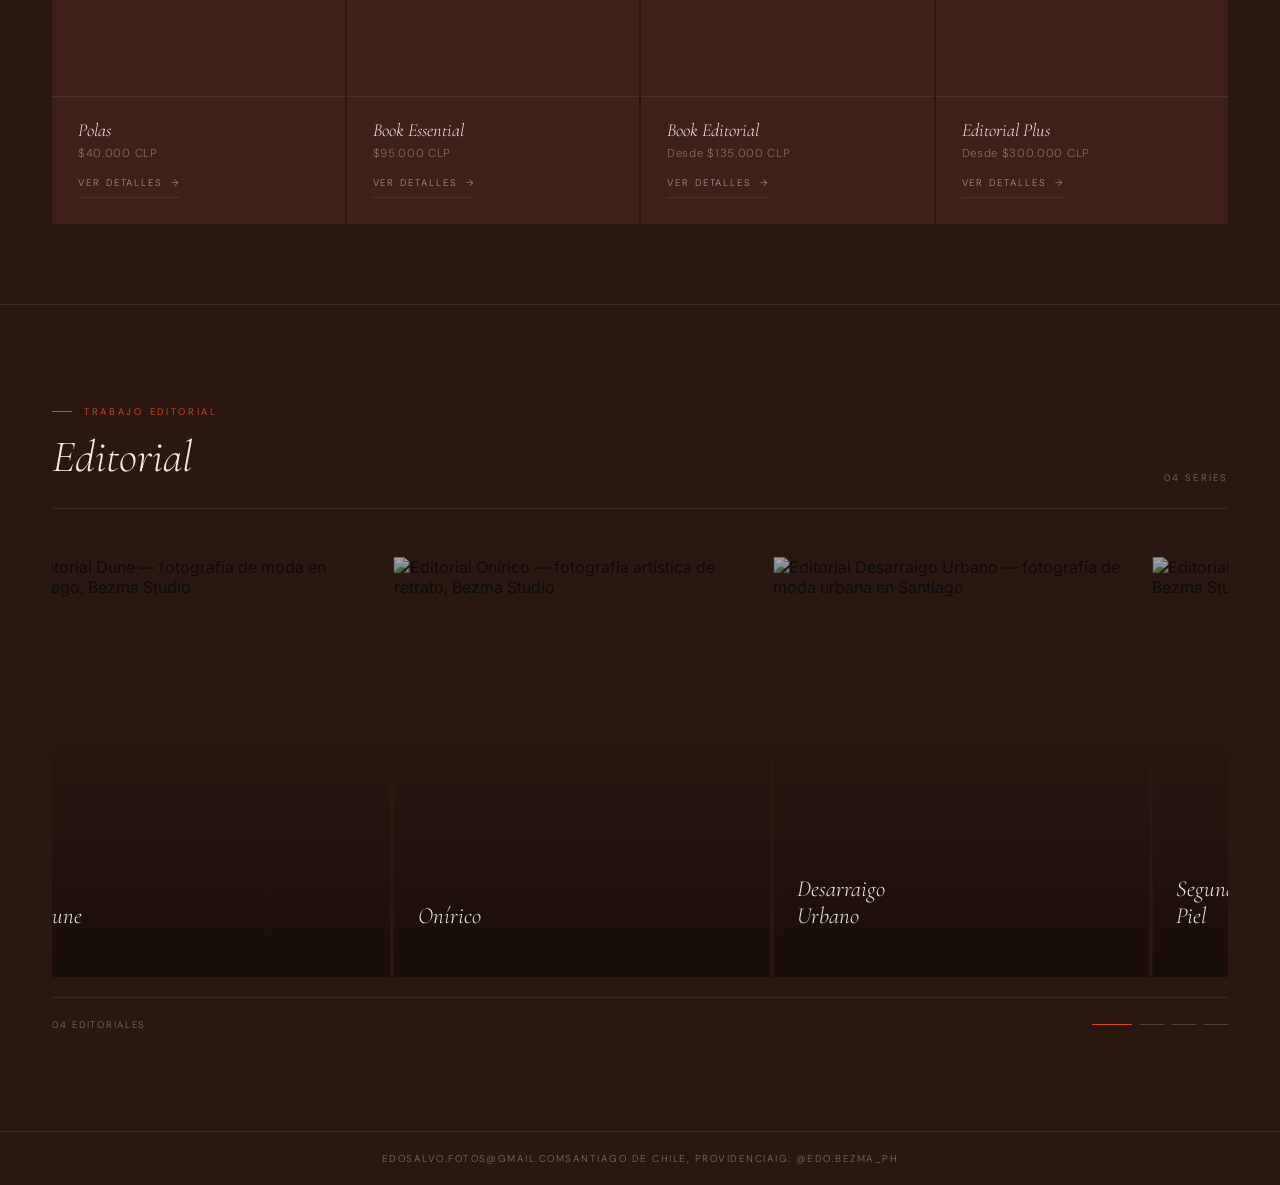
==== commit 95c510e6: "coor menu" ====
--- a/index.html
+++ b/index.html
@@ -648,7 +648,7 @@
   <!-- ════════════════════════════════════════════
        BOOKS
   ════════════════════════════════════════════ -->
-  <section id="books" aria-labelledby="books-title">
+  <section id="books" class="dark-section" aria-labelledby="books-title">
 
     <!-- Encabezado -->
     <div class="books-header reveal">
@@ -734,7 +734,7 @@
        EDITORIAL — carrusel con nueva estética
        La lógica de editorial.js NO cambia
   ════════════════════════════════════════════ -->
-  <section class="editorial-section" id="editorial"
+  <section class="editorial-section dark-section" id="editorial"
            aria-labelledby="editorial-title">
 
     <!-- Encabezado -->
